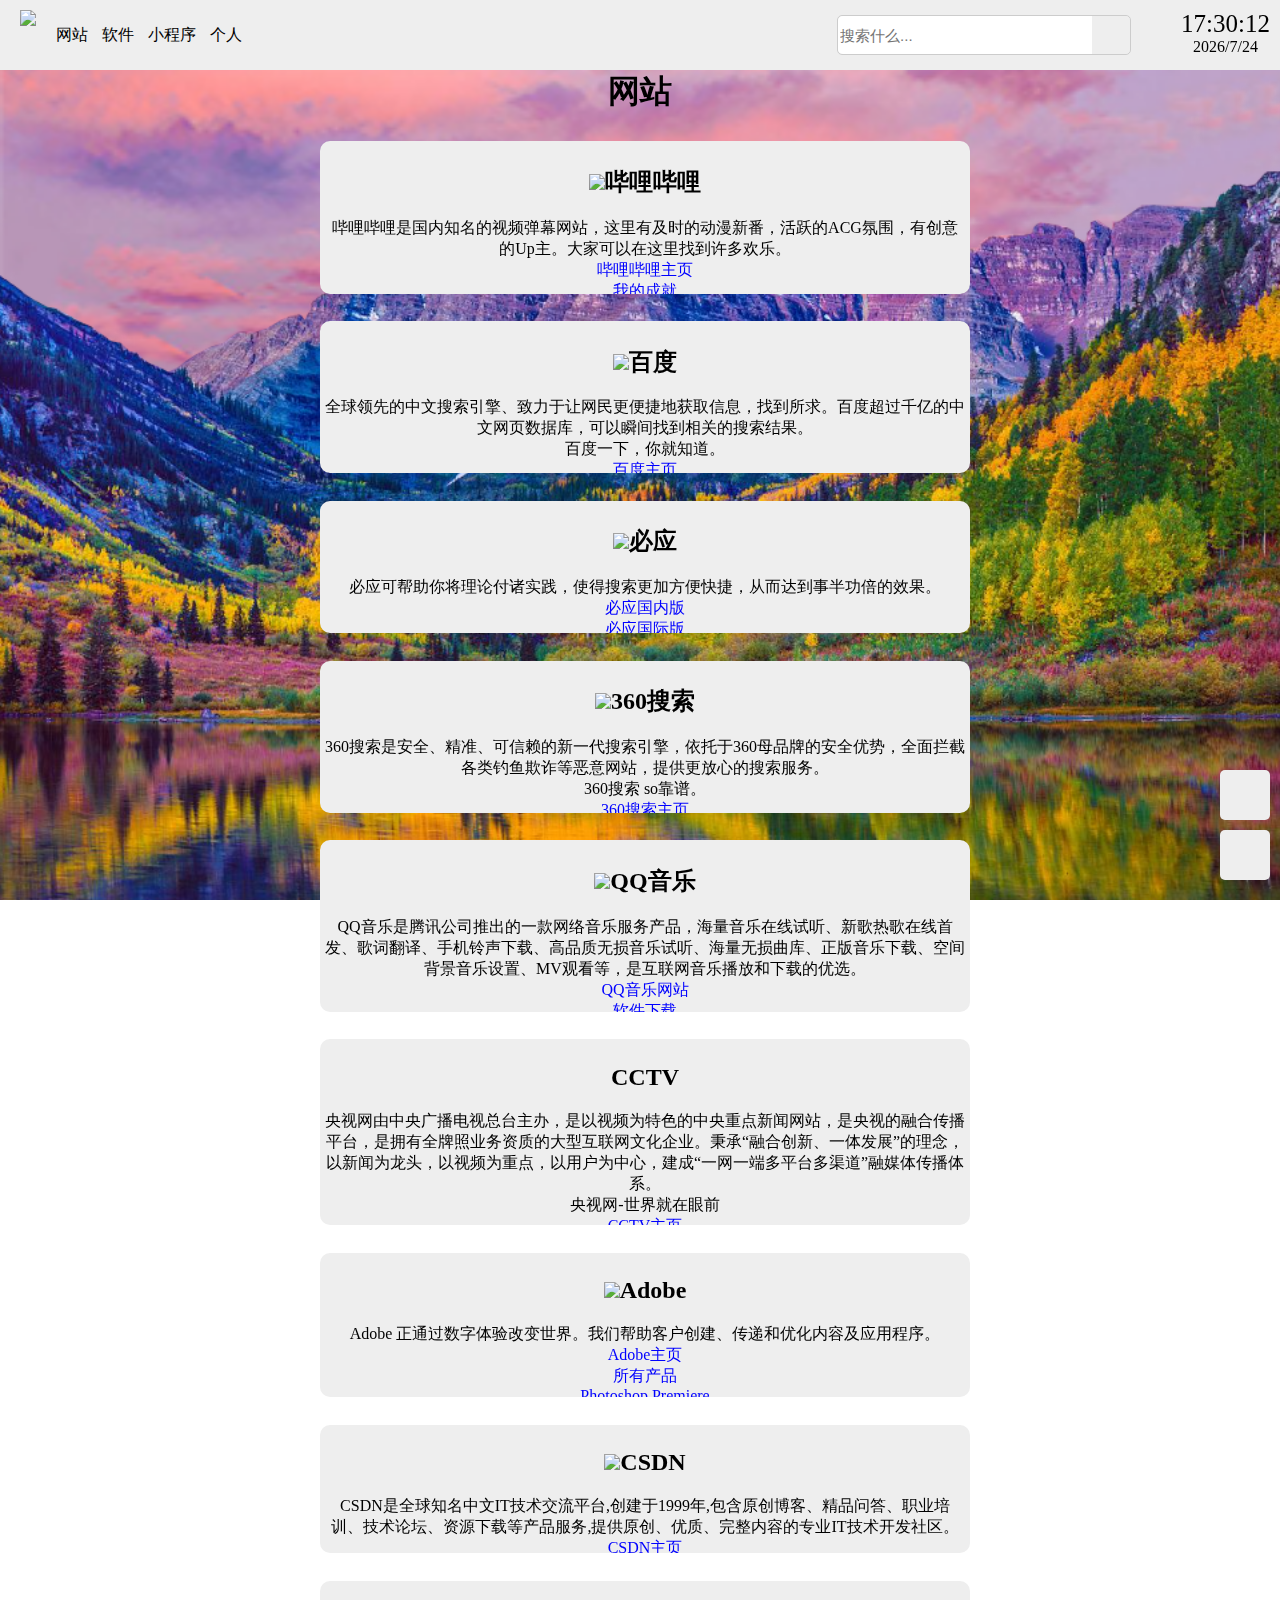
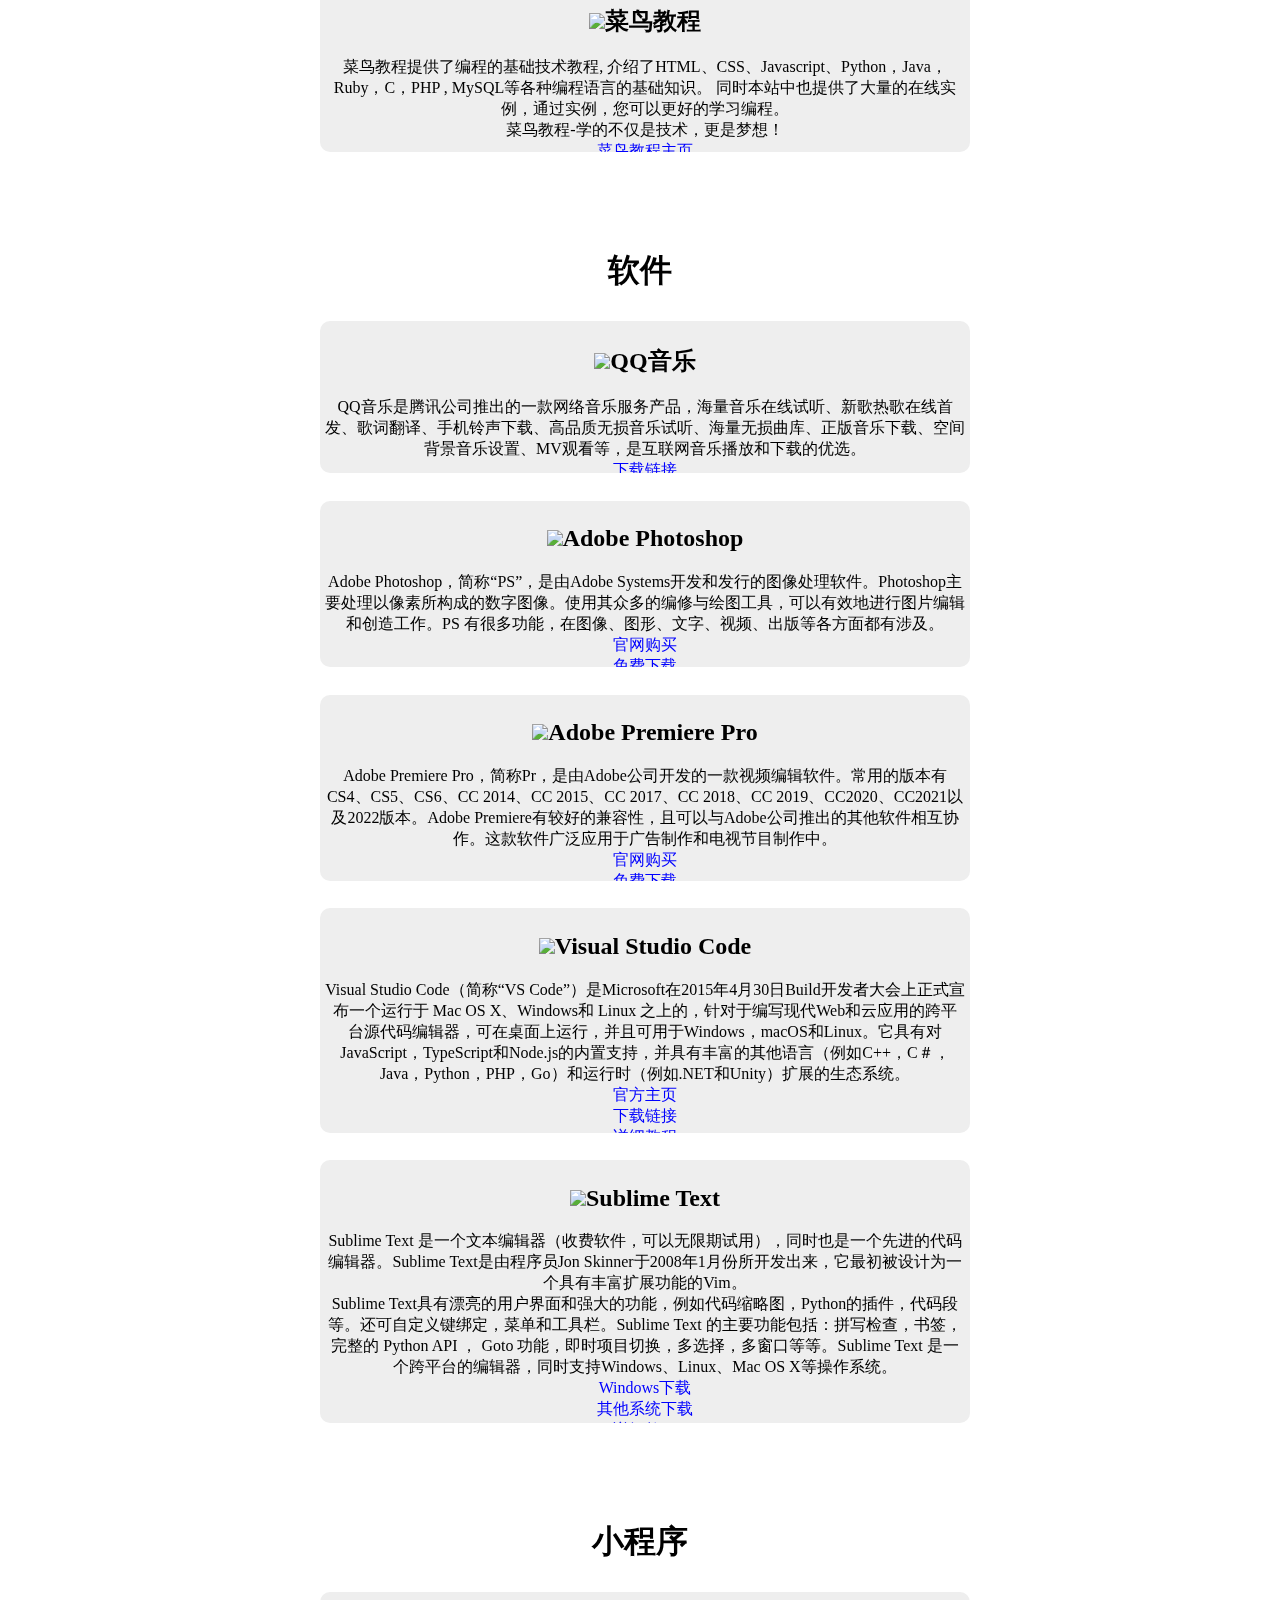
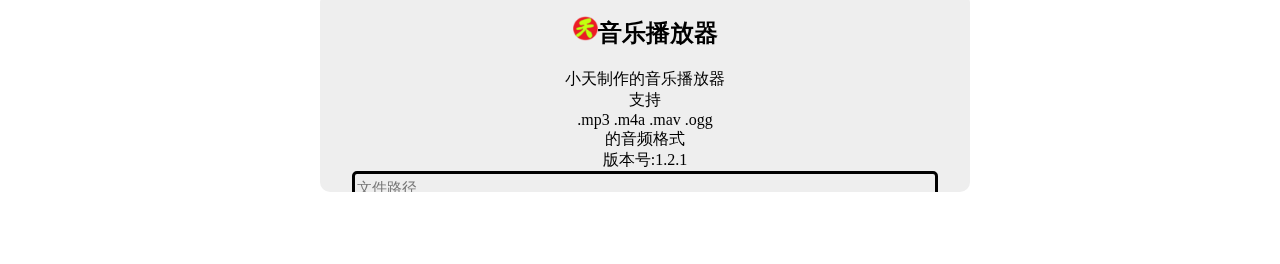
==== home/main.html @ 32d92f64 "Add files via upload" ====
<!DOCTYPE html>
<html>
<head>
	<meta charset="utf-8">
	<title>小天天主页</title>
	<base target="_blank">
	<link rel="icon" href="../TT.ico">
	<link rel="stylesheet" href="../root.css">
	<link rel="stylesheet" href="style.css">
	<link rel="stylesheet" href="../font/main.css">
	<script src="../jquery.js"></script>
</head>
<body>

	<!-- main -->
	<div class="main">
		<h1 id="net">网站</h1>
		<div>
			<h2><img src="https://www.bilibili.com/favicon.ico?v=1">哔哩哔哩</h2>
			<span>bilibili</span>
			<span>哔哩哔哩</span>
			<span>B站</span>
			<span>主页</span>
			<span>网站</span>
			<span>视频</span>
			<span>a1</span>
			哔哩哔哩是国内知名的视频弹幕网站，这里有及时的动漫新番，活跃的ACG氛围，有创意的Up主。大家可以在这里找到许多欢乐。<br>
			<a href="https://bilibili.com">哔哩哔哩主页</a><br>
			<a href="javascript:void(0);" target="_self" id="a2">我的成就</a>
		</div>
		<div>
			<h2><img src="https://www.baidu.com/favicon.ico">百度</h2>
			<span>百度</span>
			<span>主页</span>
			<span>网站</span>
			<span>搜索</span>
			<span>搜索引擎</span>
			全球领先的中文搜索引擎、致力于让网民更便捷地获取信息，找到所求。百度超过千亿的中文网页数据库，可以瞬间找到相关的搜索结果。<br>
			百度一下，你就知道。<br>
			<a href="https://baidu.com">百度主页</a>
		</div>
		<div>
			<h2><img src="https://cn.bing.com/sa/simg/favicon-trans-bg-blue-mg.ico">必应</h2>
			<span>bing</span>
			<span>必应</span>
			<span>网站</span>
			<span>搜索</span>
			<span>搜索引擎</span>
			<span>主页</span>
			必应可帮助你将理论付诸实践，使得搜索更加方便快捷，从而达到事半功倍的效果。<br>
			<a href="https://cn.bing.com/?FORM=BEHPTB">必应国内版</a><br>
			<a href="https://cn.bing.com/?FORM=BEHPTB&ensearch=1">必应国际版</a>
		</div>
		<div>
			<h2><img src="https://s2.ssl.qhimg.com/static/121a1737750aa53d.ico">360搜索</h2>
			<span>360</span>
			<span>搜索</span>
			<span>搜索引擎</span>
			<span>官方</span>
			<span>主页</span>
			<span>网站</span>
			360搜索是安全、精准、可信赖的新一代搜索引擎，依托于360母品牌的安全优势，全面拦截各类钓鱼欺诈等恶意网站，提供更放心的搜索服务。<br>360搜索 so靠谱。<br>
			<a href="https://so.com">360搜索主页</a>
		</div>
		<div>
			<h2><img src="https://y.qq.com/favicon.ico?max_age=2592000">QQ音乐</h2>
			<span>QQ</span>
			<span>网站</span>
			<span>音乐</span>
			<span>播放器</span>
			<span>曲库</span>
			<span>腾讯</span>
			<span>MV</span>
			QQ音乐是腾讯公司推出的一款网络音乐服务产品，海量音乐在线试听、新歌热歌在线首发、歌词翻译、手机铃声下载、高品质无损音乐试听、海量无损曲库、正版音乐下载、空间背景音乐设置、MV观看等，是互联网音乐播放和下载的优选。<br>
			<a href="https://y.qq.com">QQ音乐网站</a><br>
			<a href="https://softcdn12.mydown.com/cs/166def/QQ音乐客户端.exe">软件下载</a>
		</div>
		<div>
			<h2>CCTV</h2>
			<span>cctv</span>
			<span>中央电视台</span>
			<span>网站</span>
			<span>电视</span>
			<span>节目</span>
			<span>直播</span>
			<span>央视网</span>
			<span>新闻</span>
			央视网由中央广播电视总台主办，是以视频为特色的中央重点新闻网站，是央视的融合传播平台，是拥有全牌照业务资质的大型互联网文化企业。秉承“融合创新、一体发展”的理念，以新闻为龙头，以视频为重点，以用户为中心，建成“一网一端多平台多渠道”融媒体传播体系。<br>
			央视网-世界就在眼前<br>
			<a href="https://cctv.com">CCTV主页</a>
		</div>
		<div>
			<h2><img src="https://www.adobe.com/favicon.ico">Adobe</h2>
			<span>Adobe</span>
			<span>公司</span>
			<span>网站</span>
			<span>软件</span>
			Adobe 正通过数字体验改变世界。我们帮助客户创建、传递和优化内容及应用程序。<br>
			<a href="https://adobe.com/cn">Adobe主页</a><br>
			<a href="https://adobe.com/cn/products/catalog.html">所有产品</a><br>
			<a href="javascript:void(0);" target="_self" id="a3">Photoshop</a>
			<a href="javascript:void(0);" target="_self" id="a4">Premiere</a>
		</div>
		<div>
			<h2><img src="https://g.csdnimg.cn/static/logo/favicon32.ico">CSDN</h2>
			<span>CSDN</span>
			<span>it技术</span>
			<span>问答</span>
			<span>博客</span>
			<span>论坛</span>
			<span>编程</span>
			<span>网站</span>
			<span>主页</span>
			CSDN是全球知名中文IT技术交流平台,创建于1999年,包含原创博客、精品问答、职业培训、技术论坛、资源下载等产品服务,提供原创、优质、完整内容的专业IT技术开发社区。<br>
			<a href="https://csdn.net">CSDN主页</a>
		</div>
		<div>
			<h2><img src="https://static.runoob.com/images/favicon.ico">菜鸟教程</h2>
			<span>编程</span>
			<span>菜鸟教程</span>
			<span>教程</span>
			<span>学习</span>
			<span>网站</span>
			<span>主页</span>
			<span>w3cschool</span>
			菜鸟教程提供了编程的基础技术教程, 介绍了HTML、CSS、Javascript、Python，Java，Ruby，C，PHP , MySQL等各种编程语言的基础知识。 同时本站中也提供了大量的在线实例，通过实例，您可以更好的学习编程。<br>
			菜鸟教程-学的不仅是技术，更是梦想！<br>
			<a href="https://www.runoob.com">菜鸟教程主页</a>
		</div>
		<h1 id="app">软件</h1>
		<div>
			<h2><img src="https://y.qq.com/favicon.ico?max_age=2592000">QQ音乐</h2>
			<span>QQ</span>
			<span>软件</span>
			<span>音乐</span>
			<span>播放器</span>
			<span>曲库</span>
			<span>腾讯</span>
			<span>MV</span>
			QQ音乐是腾讯公司推出的一款网络音乐服务产品，海量音乐在线试听、新歌热歌在线首发、歌词翻译、手机铃声下载、高品质无损音乐试听、海量无损曲库、正版音乐下载、空间背景音乐设置、MV观看等，是互联网音乐播放和下载的优选。<br>
			<a href="https://softcdn12.mydown.com/cs/166def/QQ音乐客户端.exe">下载链接</a>
		</div>
		<div>
			<h2><img src="https://www.adobe.com/content/dam/acom/one-console/icons_rebrand/ps_appicon.svg">Adobe Photoshop</h2>
			<span>Adobe</span>
			<span>photoshop</span>
			<span>软件</span>
			<span>编辑器</span>
			<span>图片</span>
			<span>工具</span>
			Adobe Photoshop，简称“PS”，是由Adobe Systems开发和发行的图像处理软件。Photoshop主要处理以像素所构成的数字图像。使用其众多的编修与绘图工具，可以有效地进行图片编辑和创造工作。PS 有很多功能，在图像、图形、文字、视频、出版等各方面都有涉及。<br>
			<a href="https://adobe.com/cn/products/photoshop.html">官网购买</a><br>
			<a href="https://ps20220330.oss-cn-beijing.aliyuncs.com/ceshi/02_PS%E5%AE%89%E8%A3%85.exe">免费下载</a>
		</div>
		<div>
			<h2><img src="https://www.adobe.com/content/dam/cct/creativecloud/business/teams/free-trial-new/desktop_premiere.svg">Adobe Premiere Pro</h2>
			<span>adobe</span>
			<span>premiere</span>
			<span>软件</span>
			<span>编辑器</span>
			<span>视频</span>
			<span>工具</span>
			Adobe Premiere Pro，简称Pr，是由Adobe公司开发的一款视频编辑软件。常用的版本有CS4、CS5、CS6、CC 2014、CC 2015、CC 2017、CC 2018、CC 2019、CC2020、CC2021以及2022版本。Adobe Premiere有较好的兼容性，且可以与Adobe公司推出的其他软件相互协作。这款软件广泛应用于广告制作和电视节目制作中。<br>
			<a href="https://adobe.com/cn/products/premiere.html">官网购买</a><br>
			<a href="https://weilong-1309379187.cos.ap-nanjing.myqcloud.com/pr/pr%E8%A7%86%E9%A2%91%E7%BC%96%E8%BE%91%E8%BD%AF%E4%BB%B6%E6%BF%80%E6%B4%BB%E5%AE%89%E8%A3%85%E5%8C%85.zip">免费下载</a>
		</div>
		<div>
			<h2><img src="https://code.visualstudio.com/favicon.ico">Visual Studio Code</h2>
			<span>vs code</span>
			<span>Visual Studio Code</span>
			<span>软件</span>
			<span>编程</span>
			<span>源代码</span>
			<span>编辑器</span>
			<span>Microsoft</span>
			<span>工具</span>
			Visual Studio Code（简称“VS Code”）是Microsoft在2015年4月30日Build开发者大会上正式宣布一个运行于 Mac OS X、Windows和 Linux 之上的，针对于编写现代Web和云应用的跨平台源代码编辑器，可在桌面上运行，并且可用于Windows，macOS和Linux。它具有对JavaScript，TypeScript和Node.js的内置支持，并具有丰富的其他语言（例如C++，C＃，Java，Python，PHP，Go）和运行时（例如.NET和Unity）扩展的生态系统。<br>
			<a href="https://code.visualstudio.com/">官方主页</a><br>
			<a href="https://vscode.cdn.azure.cn/stable/dfd34e8260c270da74b5c2d86d61aee4b6d56977/VSCodeUserSetup-x64-1.66.2.exe">下载链接</a><br>
			<a href="https://blog.csdn.net/dcczzzm/article/details/124220295">详细教程</a>
		</div>
		<div>
			<h2><img src="https://sublimetext.com/favicon.ico">Sublime Text</h2>
			<span>Sublime</span>
			<span>Sublime Text</span>
			<span>软件</span>
			<span>编程</span>
			<span>源代码</span>
			<span>编辑器</span>
			<span>工具</span>
			Sublime Text 是一个文本编辑器（收费软件，可以无限期试用），同时也是一个先进的代码编辑器。Sublime Text是由程序员Jon Skinner于2008年1月份所开发出来，它最初被设计为一个具有丰富扩展功能的Vim。<br>
			Sublime Text具有漂亮的用户界面和强大的功能，例如代码缩略图，Python的插件，代码段等。还可自定义键绑定，菜单和工具栏。Sublime Text 的主要功能包括：拼写检查，书签，完整的 Python API ， Goto 功能，即时项目切换，多选择，多窗口等等。Sublime Text 是一个跨平台的编辑器，同时支持Windows、Linux、Mac OS X等操作系统。<br>
			<a href="https://sublimetext.com">Windows下载</a><br>
			<a href="https://sublimetext.com/3">其他系统下载</a><br>
			<a href="https://blog.csdn.net/ITTechnologyHome/article/details/80486235">详细教程</a>
		</div>
		<h1 id="program">小程序</h1>
		<div>
			<h2><img src="../TT.ico">音乐播放器</h2>
			<span>小程序</span>
			<span>音频</span>
			<span>小天</span>
			<span>播放器</span>
			<span>音乐</span>
			小天制作的音乐播放器<br>
			支持<p id="musicPlayer_support"></p>的音频格式<br>
			版本号:1.2.1<br>
			<input type="text" id="musicPlayer_filename" placeholder="文件路径"><br>
			<div id="musicPlayer_btn">播放</div>
		</div>
		<h1 id="me">个人</h1>
		<div>
			<h2>自我介绍</h2>
			<span>自我介绍</span>
			<span>个人</span>
			<span>介绍</span>
			<span>作者</span>
			<table>
				<tr>
					<td>姓名：</td>
					<td>雷子龙</td>
				</tr>
				<tr>
					<td>性别：</td>
					<td>男</td>
				</tr>
				<tr>
					<td>年龄：</td>
					<td id="age"></td>
				</tr>
				<tr>
					<td>爱好：</td>
					<td>编程、乐高</td>
				</tr>
			</table>
		</div>
		<div>
			<h2>联系方式</h2>
			<span>联系方式</span>
			<span>联系</span>
			<span>沟通</span>
			<span>交流</span>
			<span>个人</span>
			<span>注册</span>
			<span>作者</span>
			<table>
				<tr>
					<td>微信号：</td>
					<td>:(</td>
				</tr>
				<tr>
					<td>QQ：</td>
					<td>
						1739406735<br>
						小天
					</td>
				</tr>
				<tr>
					<td>邮箱：</td>
					<td>ttowill@163.com</td>
				</tr>
			</table>
		</div>
		<div>
			<h2><img src="https://bilibili.com/favicon.ico?v=1">哔哩哔哩成就</h2>
			<span>哔哩哔哩</span>
			<span>B站</span>
			<span>bilibili</span>
			<span>成就</span>
			<span>个人</span>
			<span>作者</span>
			<span>a2</span>
			从2022年8月16日注册<a href="javascript:void(0);" target="_self" id="a1">哔哩哔哩</a>开始，我就一直做视频，下面是我在B站的成就。
			<table>
				<tr>
					<td>代表作：</td>
					<td>
						<a href="https://www.bilibili.com/video/BV1a14y147ec?spm_id_from=333.999.0.0&vd_source=bbb02fd2993371877340669a303a44f6">lego EV3 45544作品１：巡逻发射枪</a><br>
						<a href="https://www.bilibili.com/video/BV1GV4y1x7ri?spm_id_from=333.999.0.0&vd_source=bbb02fd2993371877340669a303a44f6">lego EV3 45544 机械手（含搭建过程与程序）</a><br>
					</td>
				</tr>
				<tr>
					<td>个人空间：</td>
					<td>
						<a href="https://space.bilibili.com/1707243095?spm_id_from=333.1007.0.0">小天天爱玩</a>
					</td>
				</tr>
				<tr>
					<td>极品飞车14：</td>
					<td>
						<a href="https://space.bilibili.com/1707243095/channel/seriesdetail?sid=2559949">赛车关卡</a><br>
						<a href="https://space.bilibili.com/1707243095/channel/seriesdetail?sid=2559943&ctype=0">警车关卡</a>
					</td>
				</tr>
			</table>
		</div>
	</div>
	<div class="load">
		<div class="fa fa-spinner fa-pulse fa-2x"></div>
	</div>
	<div class="last_text_box">
		<p id="last_text"></p>
	</div>

	<!-- background -->
	<div id="background">
		<div id="background_back">
			<img src="../background_back.png" alt="background_back" id="background_back_front">
			<img src="../background_back.png" alt="background_back" id="background_back_back">
		</div>
		<div id="background_front"><img src="../background.png" alt="background_front"></div>
	</div>

	<!-- top -->
	<div class="top">
		<div class="top_left">
			<a href="main.html">
				<img src="../tt.ico" height="50px">
			</a>
			<div class="top_left_text">
				<a href="#net">网站</a>
				<a href="#app">软件</a>
				<a href="#program">小程序</a>
				<a href="#me">个人</a>
			</div>
		</div>
		<div class="top_right">
			<div class="search">
				<input type="text" id="search_input" placeholder="搜索什么..." title="输入关键词">
				<div id="search_icon">
					<div class="search_icon_item fa fa-search" title="开始搜索"></div>
				</div>
			</div>
			<div class="time">
				<p id="sec" style="font-size: 25px;"></p>
				<p id="date"></p>
			</div>
		</div>
	</div>

	<!-- bottom -->
	<div class="bottom">
		<div id="to_top" class="fa-angle-double-up" title="回到顶部"></div>
		<div id="home" class="fa-home" title="回到主页"></div>
		<div id="music" class="fa-music" title="播放背景音乐"></div>
		<div id="darkMode" class="fa-moon-o" title="进入深夜模式"></div>
	</div>

	<!-- info -->
	<div class="info_box">
		<div class="info">
			<h2>提示</h2><hr>
			<p></p>
			<div id="info_button">确定</div>
		</div>
	</div>

	<!-- player -->
	<div class="musicPlayer_box">
		<div class="musicPlayer">
			<div class="title">
				<h2>音乐播放器</h2>
			</div>
			<div class="fa fa-close" id="close" title="关闭"></div>
			<hr>
			<video loop style="display: none;" id="musicPlayer"></video>
			<p id="musicPlayer_filename_output" style="font-size: 20px;"></p>
			<div id="musicPlayer_duration">
				<div id="musicPlayer_currentTime">
					<p id="musicPlayer_duration_text" style="color: white;"></p>
				</div>
			</div>
			<div class="control">
				<div class="fa fa-play" id="play" title="播放"></div>
				<div class="fa fa-stop" id="stop" title="停止"></div>
			</div>
			<div class="fa fa-volume-up">
				<input type="range" id="musicPlayer_volume" min="0" max="100">
			</div>
		</div>
	</div>

	<video autoplay loop style="display: none;" id="backgroundMusic"></video>


	<script src="../random.js"></script>
	<script src="script.js"></script>
</body>
---- root.css ----
:root{
	--white: #eee;
	--gray: #ccc;
	--black: #222;
	--black_gray: #555;
}
---- home/style.css ----
body{
	/* background: url("../background.png") no-repeat fixed center; */
	background-size: cover;
	margin: 0;
	transition: 1s;
}
.darkMode body{
	/* background-image: url("../darkMode_background.png"); */
	color: white;
}

/* background */
#background{
	position: fixed;
	left: 0;
	top: 0;
	height: 100%;
	width: 100%;
	z-index: -1;
}
#background div{
	height: 100%;
	width: 100%;
	/* display: none; */
}
#background_back{
	width: auto;
	z-index: -2;
}
#background_front{
	position: absolute;
	top: 0;
	left: 0;
}
#background_front img{
	height: 100%;
	width: 100%;
	object-fit: cover;
}
#background_back img{
	height: 900px;
	position: absolute;
}
#background_back_back{
	left: 1624px;
}


/*main*/
.main{
	text-align: center;
	display: none;
}
.main div{
	width: 50%;
	background: var(--white);
	border-radius: 10px;
	margin: 30px 25%;
	padding: 5px;
	display: none;
	transition: background 1s;
}
.darkMode .main div{
	background: var(--black);
}
.main h1{
	padding-top: 70px;
	margin: 0;
}
.main span{
	display: none;
}
.main img{
	height: 25px;
}
.main p{
	margin: 0;
}
table{
	width: 100%;
	margin: 0;
}
td:nth-child(1){
	vertical-align: top;
	text-align: right;
}
td:nth-child(2){
	text-align: left;
}
.main a{
	text-decoration: none;
	color: blue;
	transition: color 0.3s linear;
}
.main a:hover{
	color: orange;
}
.main a:focus{
	color: red;
}
.darkMode .main a{
	color: orange;
}
.darkMode .main a:hover{
	color: red;
}
.darkMode .main a:focus{
	color: red;
}
.load{
	height: 40px;
	width: 10%;
	padding-top: 10px;
	margin: 10px 45%;
	background: var(--white);
	border-radius: 5px;
	text-align: center;
}
.last_text_box{
	color: var(--gray);
	text-align: center;
}
/* musicPlayer in .main */
#musicPlayer_filename{
	height: 25px;
	width: 90%;
	font-size: 15px;
	border: 3px solid black;
	border-radius: 5px;
	background: var(--white);
	transition: 1s;
}
.darkMode #musicPlayer_filename{
	background: var(--black);
	border: white solid 1px;
	color: white;
}
#musicPlayer_btn{
	width: 90%;
	background: blue;
	color: white;
	padding: 5px;
	border-radius: 5px;
	margin: 10px auto;
	cursor: pointer;
	transition: 0.3s;
}
#musicPlayer_btn:hover{
	background: #55f;
}
.darkMode #musicPlayer_btn{
	background: orange;
	color: black;
}
.darkMode #musicPlayer_btn:hover{
	background: #fd5;
}

/*top*/
.top{
	height: 50px;
	width: 100%;
	padding: 10px;
	background: var(--white);
	position: fixed;
	left: 0;
	top: 0;
	display: none;
	transition: 1s;
}
.darkMode .top{
	background-color: var(--black);
}
.top p{
	margin: 0;
}
.top_left{
	padding: 0 10px;
	display: flex;
}
.top_left_text{
	padding: 15px;
}
.top_left_text a{
	text-decoration: none;
	width: 42px;
	color: black;
	margin: 5px;
	transition: color 0.3s linear;
}
.top_left_text a:hover{
	color: blue;
}
.darkMode .top_left_text a{
	color: white;
}
.darkMode .top_left_text a:hover{
	color: orange;
}
.search{
	border: 1px solid var(--gray);
	border-radius: 5px;
	margin: 5px;
	margin-right: 50px;
	display: flex;
}
#search_input{
	height: 36px;
	width: 250px;
	font-size: 15px;
	border: none;
	border-radius: 5px 0 0 5px;
	transition: background 0.3s linear;
	transition: background-color 1s;
}
#search_input:focus{
	background: var(--white);
}
.darkMode #search_input{
	background-color: var(--black);
	color: white;
}
#search_icon{
	width: 38px;
	cursor: pointer;
	border-radius: 0 5px 5px 0;
	background: var(--white);
	transition: background 0.3s linear;
	transition: background-color 1s;
}
#search_icon:hover{
	background: var(--gray);
}
.darkMode #search_icon{
	background-color: var(--black);
}
.darkMode #search_icon:hover{
	background: var(--black_gray);
}
.search_icon_item{
	margin: 10px;
}
.top_right{
	height: 50px;
	position: fixed;
	top: 10px;
	right: 10px;
	display: flex;
}
.time{
	text-align: center;
}

/*bottom*/
.bottom{
	width: 50px;
	position: fixed;
	right: 10px;
	bottom: 10px;
	display: none;
}
.bottom div{
	height: 50px;
	width: 50px;
	background: var(--white);
	text-align: center;
	cursor: pointer;
	border-radius: 5px;
	margin: 10px 0;
	transition: 0.3s linear;
}
.bottom div:hover{
	background: var(--gray);
}
.darkMode .bottom div{
	background: var(--black);
}
.darkMode .bottom div:hover{
	background: var(--black_gray);
}
#to_top,#home{
	display: none;
}

/*info*/
.info{
	width: 300px;
	background: white;
	text-align: center;
	box-shadow: 5px 5px 10px var(--gray);
	padding: 10px;
	border: 3px solid var(--gray);
	border-radius: 10px;
}
.darkMode .info{
	background: black;
}
.info_box{
	position: fixed;
	background-color: rgba(30,30,30,0.5);
	top: 0;
	left: 0;
	height: 100%;
	width: 100%;
	padding-left: calc(50% - 150px);
	padding-top: 200px;
	display: none;
}
.info div{
	width: 100%;
	text-align: center;
	background: blue;
	color: white;
	padding: 5px 0;
	border-radius: 5px;
	cursor: pointer;
	transition: background 0.3s linear;
}
.info div:hover{
	background: #55f;
}
.darkMode .info div{
	background: orange;
	color: black;
}
.darkMode .info div:hover{
	background: #fd5;
}

/*player*/
.musicPlayer_box{
	position: fixed;
	background-color: rgba(30,30,30,0.5);
	top: 0;
	left: 0;
	height: 100%;
	width: 100%;
	padding-left: calc(50% - 200px);
	padding-top: 200px;
	display: none;
}
.musicPlayer{
	width: 380px;
	background: white;
	text-align: center;
	align-items: center;
	box-shadow: 5px 5px 10px var(--gray);
	border: 3px solid var(--gray);
	padding: 10px;
	border-radius: 10px;
}
.darkMode .musicPlayer{
	background: black;
}
.musicPlayer .title{
	text-align: center;
}
.musicPlayer #close{
	height: 35px;
	width: 35px;
	background: red;
	border-radius: 3px;
	cursor: pointer;
	position: fixed;
	top: 210px;
	right: calc(50% - 190px);
	transition: 0.3s linear;
}
.musicPlayer #close:hover{
	background: #f55;
}
.musicPlayer #stop,.musicPlayer #play{
	background: white;
	padding: 10px;
	border-radius: 3px;
	cursor: pointer;
	transition: 0.3s linear;
}
.musicPlayer #play:hover,.musicPlayer #stop:hover{
	background: var(--white);
}
.darkMode .musicPlayer #stop,.darkMode .musicPlayer #play{
	background: black;
}
.darkMode .musicPlayer #stop:hover,.darkMode .musicPlayer #play:hover{
	background: var(--black);
}
#musicPlayer_volume{
	cursor: pointer;
}
#musicPlayer_duration{
	width: 100%;
	height: 20px;
	background: var(--gray);
	margin-bottom: 5px;
}
#musicPlayer_currentTime{
	background: blue;
	height: 20px;
	width: 0;
	text-align: right;
	transition: 0.5s;
}
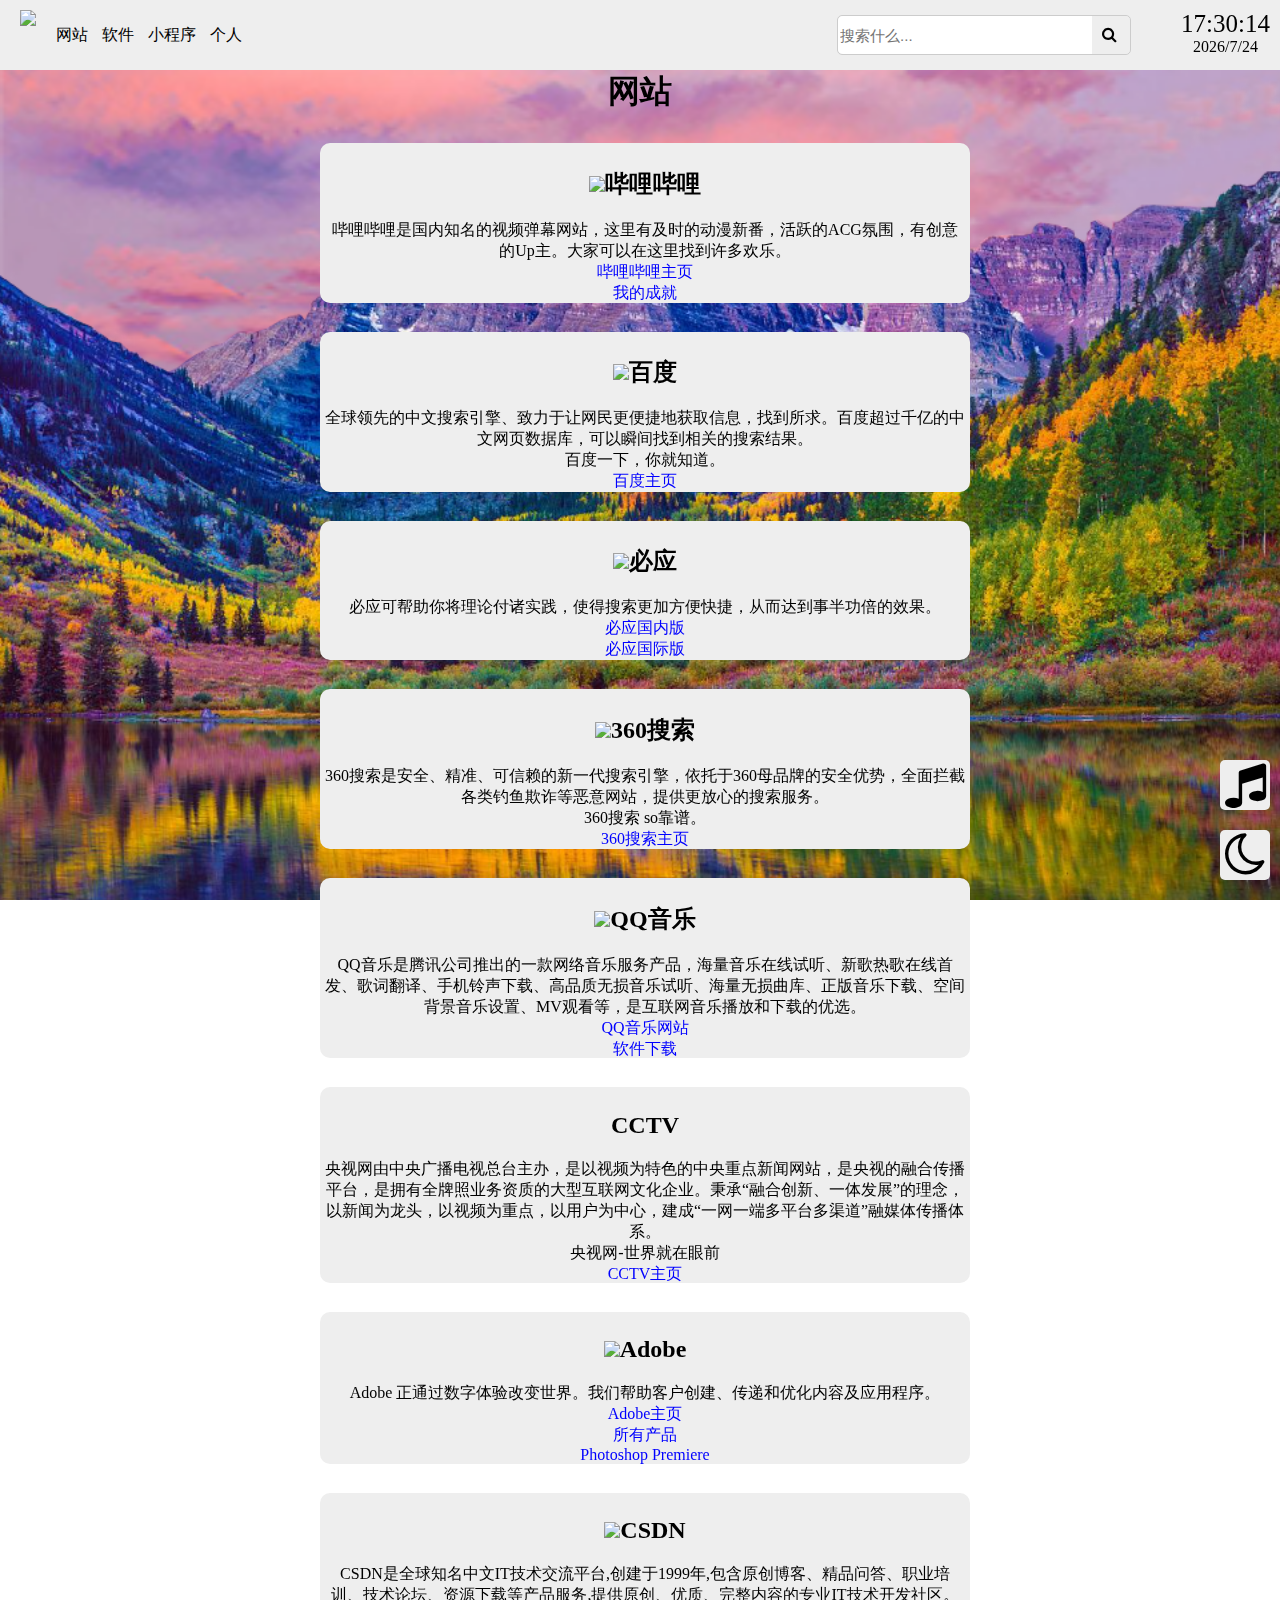
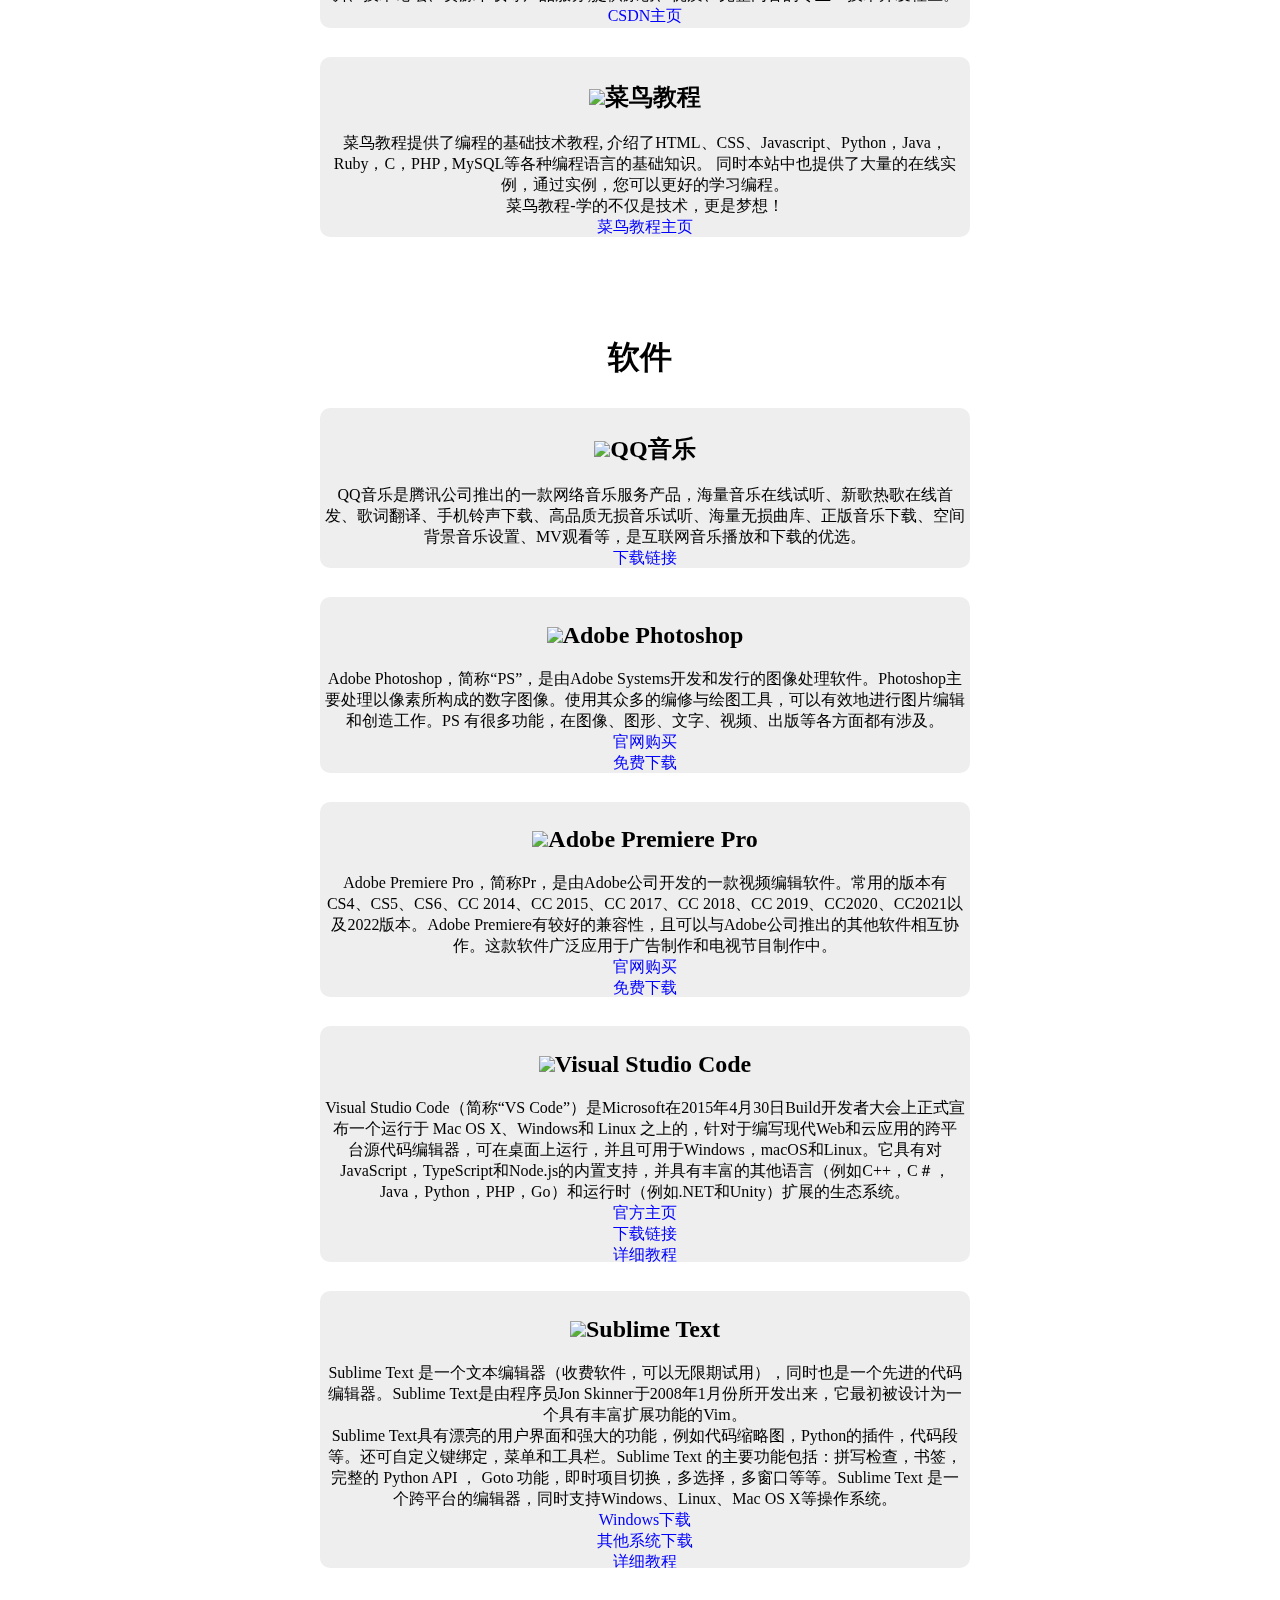
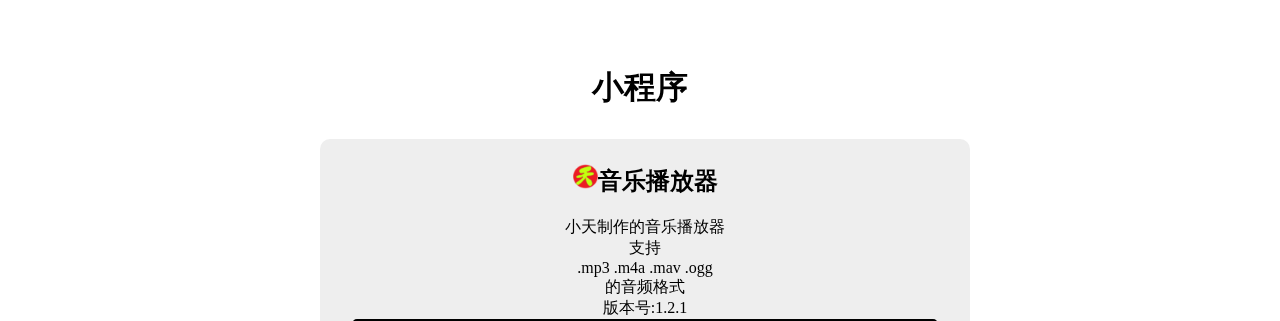
==== commit 70119b69: "Update main.html" ====
--- a/home/main.html
+++ b/home/main.html
@@ -1,388 +1 @@
-<!DOCTYPE html>
-<html>
-<head>
-	<meta charset="utf-8">
-	<title>小天天主页</title>
-	<base target="_blank">
-	<link rel="icon" href="../TT.ico">
-	<link rel="stylesheet" href="../root.css">
-	<link rel="stylesheet" href="style.css">
-	<link rel="stylesheet" href="../font/main.css">
-	<script src="../jquery.js"></script>
-</head>
-<body>
-
-	<!-- main -->
-	<div class="main">
-		<h1 id="net">网站</h1>
-		<div>
-			<h2><img src="https://www.bilibili.com/favicon.ico?v=1">哔哩哔哩</h2>
-			<span>bilibili</span>
-			<span>哔哩哔哩</span>
-			<span>B站</span>
-			<span>主页</span>
-			<span>网站</span>
-			<span>视频</span>
-			<span>a1</span>
-			哔哩哔哩是国内知名的视频弹幕网站，这里有及时的动漫新番，活跃的ACG氛围，有创意的Up主。大家可以在这里找到许多欢乐。<br>
-			<a href="https://bilibili.com">哔哩哔哩主页</a><br>
-			<a href="javascript:void(0);" target="_self" id="a2">我的成就</a>
-		</div>
-		<div>
-			<h2><img src="https://www.baidu.com/favicon.ico">百度</h2>
-			<span>百度</span>
-			<span>主页</span>
-			<span>网站</span>
-			<span>搜索</span>
-			<span>搜索引擎</span>
-			全球领先的中文搜索引擎、致力于让网民更便捷地获取信息，找到所求。百度超过千亿的中文网页数据库，可以瞬间找到相关的搜索结果。<br>
-			百度一下，你就知道。<br>
-			<a href="https://baidu.com">百度主页</a>
-		</div>
-		<div>
-			<h2><img src="https://cn.bing.com/sa/simg/favicon-trans-bg-blue-mg.ico">必应</h2>
-			<span>bing</span>
-			<span>必应</span>
-			<span>网站</span>
-			<span>搜索</span>
-			<span>搜索引擎</span>
-			<span>主页</span>
-			必应可帮助你将理论付诸实践，使得搜索更加方便快捷，从而达到事半功倍的效果。<br>
-			<a href="https://cn.bing.com/?FORM=BEHPTB">必应国内版</a><br>
-			<a href="https://cn.bing.com/?FORM=BEHPTB&ensearch=1">必应国际版</a>
-		</div>
-		<div>
-			<h2><img src="https://s2.ssl.qhimg.com/static/121a1737750aa53d.ico">360搜索</h2>
-			<span>360</span>
-			<span>搜索</span>
-			<span>搜索引擎</span>
-			<span>官方</span>
-			<span>主页</span>
-			<span>网站</span>
-			360搜索是安全、精准、可信赖的新一代搜索引擎，依托于360母品牌的安全优势，全面拦截各类钓鱼欺诈等恶意网站，提供更放心的搜索服务。<br>360搜索 so靠谱。<br>
-			<a href="https://so.com">360搜索主页</a>
-		</div>
-		<div>
-			<h2><img src="https://y.qq.com/favicon.ico?max_age=2592000">QQ音乐</h2>
-			<span>QQ</span>
-			<span>网站</span>
-			<span>音乐</span>
-			<span>播放器</span>
-			<span>曲库</span>
-			<span>腾讯</span>
-			<span>MV</span>
-			QQ音乐是腾讯公司推出的一款网络音乐服务产品，海量音乐在线试听、新歌热歌在线首发、歌词翻译、手机铃声下载、高品质无损音乐试听、海量无损曲库、正版音乐下载、空间背景音乐设置、MV观看等，是互联网音乐播放和下载的优选。<br>
-			<a href="https://y.qq.com">QQ音乐网站</a><br>
-			<a href="https://softcdn12.mydown.com/cs/166def/QQ音乐客户端.exe">软件下载</a>
-		</div>
-		<div>
-			<h2>CCTV</h2>
-			<span>cctv</span>
-			<span>中央电视台</span>
-			<span>网站</span>
-			<span>电视</span>
-			<span>节目</span>
-			<span>直播</span>
-			<span>央视网</span>
-			<span>新闻</span>
-			央视网由中央广播电视总台主办，是以视频为特色的中央重点新闻网站，是央视的融合传播平台，是拥有全牌照业务资质的大型互联网文化企业。秉承“融合创新、一体发展”的理念，以新闻为龙头，以视频为重点，以用户为中心，建成“一网一端多平台多渠道”融媒体传播体系。<br>
-			央视网-世界就在眼前<br>
-			<a href="https://cctv.com">CCTV主页</a>
-		</div>
-		<div>
-			<h2><img src="https://www.adobe.com/favicon.ico">Adobe</h2>
-			<span>Adobe</span>
-			<span>公司</span>
-			<span>网站</span>
-			<span>软件</span>
-			Adobe 正通过数字体验改变世界。我们帮助客户创建、传递和优化内容及应用程序。<br>
-			<a href="https://adobe.com/cn">Adobe主页</a><br>
-			<a href="https://adobe.com/cn/products/catalog.html">所有产品</a><br>
-			<a href="javascript:void(0);" target="_self" id="a3">Photoshop</a>
-			<a href="javascript:void(0);" target="_self" id="a4">Premiere</a>
-		</div>
-		<div>
-			<h2><img src="https://g.csdnimg.cn/static/logo/favicon32.ico">CSDN</h2>
-			<span>CSDN</span>
-			<span>it技术</span>
-			<span>问答</span>
-			<span>博客</span>
-			<span>论坛</span>
-			<span>编程</span>
-			<span>网站</span>
-			<span>主页</span>
-			CSDN是全球知名中文IT技术交流平台,创建于1999年,包含原创博客、精品问答、职业培训、技术论坛、资源下载等产品服务,提供原创、优质、完整内容的专业IT技术开发社区。<br>
-			<a href="https://csdn.net">CSDN主页</a>
-		</div>
-		<div>
-			<h2><img src="https://static.runoob.com/images/favicon.ico">菜鸟教程</h2>
-			<span>编程</span>
-			<span>菜鸟教程</span>
-			<span>教程</span>
-			<span>学习</span>
-			<span>网站</span>
-			<span>主页</span>
-			<span>w3cschool</span>
-			菜鸟教程提供了编程的基础技术教程, 介绍了HTML、CSS、Javascript、Python，Java，Ruby，C，PHP , MySQL等各种编程语言的基础知识。 同时本站中也提供了大量的在线实例，通过实例，您可以更好的学习编程。<br>
-			菜鸟教程-学的不仅是技术，更是梦想！<br>
-			<a href="https://www.runoob.com">菜鸟教程主页</a>
-		</div>
-		<h1 id="app">软件</h1>
-		<div>
-			<h2><img src="https://y.qq.com/favicon.ico?max_age=2592000">QQ音乐</h2>
-			<span>QQ</span>
-			<span>软件</span>
-			<span>音乐</span>
-			<span>播放器</span>
-			<span>曲库</span>
-			<span>腾讯</span>
-			<span>MV</span>
-			QQ音乐是腾讯公司推出的一款网络音乐服务产品，海量音乐在线试听、新歌热歌在线首发、歌词翻译、手机铃声下载、高品质无损音乐试听、海量无损曲库、正版音乐下载、空间背景音乐设置、MV观看等，是互联网音乐播放和下载的优选。<br>
-			<a href="https://softcdn12.mydown.com/cs/166def/QQ音乐客户端.exe">下载链接</a>
-		</div>
-		<div>
-			<h2><img src="https://www.adobe.com/content/dam/acom/one-console/icons_rebrand/ps_appicon.svg">Adobe Photoshop</h2>
-			<span>Adobe</span>
-			<span>photoshop</span>
-			<span>软件</span>
-			<span>编辑器</span>
-			<span>图片</span>
-			<span>工具</span>
-			Adobe Photoshop，简称“PS”，是由Adobe Systems开发和发行的图像处理软件。Photoshop主要处理以像素所构成的数字图像。使用其众多的编修与绘图工具，可以有效地进行图片编辑和创造工作。PS 有很多功能，在图像、图形、文字、视频、出版等各方面都有涉及。<br>
-			<a href="https://adobe.com/cn/products/photoshop.html">官网购买</a><br>
-			<a href="https://ps20220330.oss-cn-beijing.aliyuncs.com/ceshi/02_PS%E5%AE%89%E8%A3%85.exe">免费下载</a>
-		</div>
-		<div>
-			<h2><img src="https://www.adobe.com/content/dam/cct/creativecloud/business/teams/free-trial-new/desktop_premiere.svg">Adobe Premiere Pro</h2>
-			<span>adobe</span>
-			<span>premiere</span>
-			<span>软件</span>
-			<span>编辑器</span>
-			<span>视频</span>
-			<span>工具</span>
-			Adobe Premiere Pro，简称Pr，是由Adobe公司开发的一款视频编辑软件。常用的版本有CS4、CS5、CS6、CC 2014、CC 2015、CC 2017、CC 2018、CC 2019、CC2020、CC2021以及2022版本。Adobe Premiere有较好的兼容性，且可以与Adobe公司推出的其他软件相互协作。这款软件广泛应用于广告制作和电视节目制作中。<br>
-			<a href="https://adobe.com/cn/products/premiere.html">官网购买</a><br>
-			<a href="https://weilong-1309379187.cos.ap-nanjing.myqcloud.com/pr/pr%E8%A7%86%E9%A2%91%E7%BC%96%E8%BE%91%E8%BD%AF%E4%BB%B6%E6%BF%80%E6%B4%BB%E5%AE%89%E8%A3%85%E5%8C%85.zip">免费下载</a>
-		</div>
-		<div>
-			<h2><img src="https://code.visualstudio.com/favicon.ico">Visual Studio Code</h2>
-			<span>vs code</span>
-			<span>Visual Studio Code</span>
-			<span>软件</span>
-			<span>编程</span>
-			<span>源代码</span>
-			<span>编辑器</span>
-			<span>Microsoft</span>
-			<span>工具</span>
-			Visual Studio Code（简称“VS Code”）是Microsoft在2015年4月30日Build开发者大会上正式宣布一个运行于 Mac OS X、Windows和 Linux 之上的，针对于编写现代Web和云应用的跨平台源代码编辑器，可在桌面上运行，并且可用于Windows，macOS和Linux。它具有对JavaScript，TypeScript和Node.js的内置支持，并具有丰富的其他语言（例如C++，C＃，Java，Python，PHP，Go）和运行时（例如.NET和Unity）扩展的生态系统。<br>
-			<a href="https://code.visualstudio.com/">官方主页</a><br>
-			<a href="https://vscode.cdn.azure.cn/stable/dfd34e8260c270da74b5c2d86d61aee4b6d56977/VSCodeUserSetup-x64-1.66.2.exe">下载链接</a><br>
-			<a href="https://blog.csdn.net/dcczzzm/article/details/124220295">详细教程</a>
-		</div>
-		<div>
-			<h2><img src="https://sublimetext.com/favicon.ico">Sublime Text</h2>
-			<span>Sublime</span>
-			<span>Sublime Text</span>
-			<span>软件</span>
-			<span>编程</span>
-			<span>源代码</span>
-			<span>编辑器</span>
-			<span>工具</span>
-			Sublime Text 是一个文本编辑器（收费软件，可以无限期试用），同时也是一个先进的代码编辑器。Sublime Text是由程序员Jon Skinner于2008年1月份所开发出来，它最初被设计为一个具有丰富扩展功能的Vim。<br>
-			Sublime Text具有漂亮的用户界面和强大的功能，例如代码缩略图，Python的插件，代码段等。还可自定义键绑定，菜单和工具栏。Sublime Text 的主要功能包括：拼写检查，书签，完整的 Python API ， Goto 功能，即时项目切换，多选择，多窗口等等。Sublime Text 是一个跨平台的编辑器，同时支持Windows、Linux、Mac OS X等操作系统。<br>
-			<a href="https://sublimetext.com">Windows下载</a><br>
-			<a href="https://sublimetext.com/3">其他系统下载</a><br>
-			<a href="https://blog.csdn.net/ITTechnologyHome/article/details/80486235">详细教程</a>
-		</div>
-		<h1 id="program">小程序</h1>
-		<div>
-			<h2><img src="../TT.ico">音乐播放器</h2>
-			<span>小程序</span>
-			<span>音频</span>
-			<span>小天</span>
-			<span>播放器</span>
-			<span>音乐</span>
-			小天制作的音乐播放器<br>
-			支持<p id="musicPlayer_support"></p>的音频格式<br>
-			版本号:1.2.1<br>
-			<input type="text" id="musicPlayer_filename" placeholder="文件路径"><br>
-			<div id="musicPlayer_btn">播放</div>
-		</div>
-		<h1 id="me">个人</h1>
-		<div>
-			<h2>自我介绍</h2>
-			<span>自我介绍</span>
-			<span>个人</span>
-			<span>介绍</span>
-			<span>作者</span>
-			<table>
-				<tr>
-					<td>姓名：</td>
-					<td>雷子龙</td>
-				</tr>
-				<tr>
-					<td>性别：</td>
-					<td>男</td>
-				</tr>
-				<tr>
-					<td>年龄：</td>
-					<td id="age"></td>
-				</tr>
-				<tr>
-					<td>爱好：</td>
-					<td>编程、乐高</td>
-				</tr>
-			</table>
-		</div>
-		<div>
-			<h2>联系方式</h2>
-			<span>联系方式</span>
-			<span>联系</span>
-			<span>沟通</span>
-			<span>交流</span>
-			<span>个人</span>
-			<span>注册</span>
-			<span>作者</span>
-			<table>
-				<tr>
-					<td>微信号：</td>
-					<td>:(</td>
-				</tr>
-				<tr>
-					<td>QQ：</td>
-					<td>
-						1739406735<br>
-						小天
-					</td>
-				</tr>
-				<tr>
-					<td>邮箱：</td>
-					<td>ttowill@163.com</td>
-				</tr>
-			</table>
-		</div>
-		<div>
-			<h2><img src="https://bilibili.com/favicon.ico?v=1">哔哩哔哩成就</h2>
-			<span>哔哩哔哩</span>
-			<span>B站</span>
-			<span>bilibili</span>
-			<span>成就</span>
-			<span>个人</span>
-			<span>作者</span>
-			<span>a2</span>
-			从2022年8月16日注册<a href="javascript:void(0);" target="_self" id="a1">哔哩哔哩</a>开始，我就一直做视频，下面是我在B站的成就。
-			<table>
-				<tr>
-					<td>代表作：</td>
-					<td>
-						<a href="https://www.bilibili.com/video/BV1a14y147ec?spm_id_from=333.999.0.0&vd_source=bbb02fd2993371877340669a303a44f6">lego EV3 45544作品１：巡逻发射枪</a><br>
-						<a href="https://www.bilibili.com/video/BV1GV4y1x7ri?spm_id_from=333.999.0.0&vd_source=bbb02fd2993371877340669a303a44f6">lego EV3 45544 机械手（含搭建过程与程序）</a><br>
-					</td>
-				</tr>
-				<tr>
-					<td>个人空间：</td>
-					<td>
-						<a href="https://space.bilibili.com/1707243095?spm_id_from=333.1007.0.0">小天天爱玩</a>
-					</td>
-				</tr>
-				<tr>
-					<td>极品飞车14：</td>
-					<td>
-						<a href="https://space.bilibili.com/1707243095/channel/seriesdetail?sid=2559949">赛车关卡</a><br>
-						<a href="https://space.bilibili.com/1707243095/channel/seriesdetail?sid=2559943&ctype=0">警车关卡</a>
-					</td>
-				</tr>
-			</table>
-		</div>
-	</div>
-	<div class="load">
-		<div class="fa fa-spinner fa-pulse fa-2x"></div>
-	</div>
-	<div class="last_text_box">
-		<p id="last_text"></p>
-	</div>
-
-	<!-- background -->
-	<div id="background">
-		<div id="background_back">
-			<img src="../background_back.png" alt="background_back" id="background_back_front">
-			<img src="../background_back.png" alt="background_back" id="background_back_back">
-		</div>
-		<div id="background_front"><img src="../background.png" alt="background_front"></div>
-	</div>
-
-	<!-- top -->
-	<div class="top">
-		<div class="top_left">
-			<a href="main.html">
-				<img src="../tt.ico" height="50px">
-			</a>
-			<div class="top_left_text">
-				<a href="#net">网站</a>
-				<a href="#app">软件</a>
-				<a href="#program">小程序</a>
-				<a href="#me">个人</a>
-			</div>
-		</div>
-		<div class="top_right">
-			<div class="search">
-				<input type="text" id="search_input" placeholder="搜索什么..." title="输入关键词">
-				<div id="search_icon">
-					<div class="search_icon_item fa fa-search" title="开始搜索"></div>
-				</div>
-			</div>
-			<div class="time">
-				<p id="sec" style="font-size: 25px;"></p>
-				<p id="date"></p>
-			</div>
-		</div>
-	</div>
-
-	<!-- bottom -->
-	<div class="bottom">
-		<div id="to_top" class="fa-angle-double-up" title="回到顶部"></div>
-		<div id="home" class="fa-home" title="回到主页"></div>
-		<div id="music" class="fa-music" title="播放背景音乐"></div>
-		<div id="darkMode" class="fa-moon-o" title="进入深夜模式"></div>
-	</div>
-
-	<!-- info -->
-	<div class="info_box">
-		<div class="info">
-			<h2>提示</h2><hr>
-			<p></p>
-			<div id="info_button">确定</div>
-		</div>
-	</div>
-
-	<!-- player -->
-	<div class="musicPlayer_box">
-		<div class="musicPlayer">
-			<div class="title">
-				<h2>音乐播放器</h2>
-			</div>
-			<div class="fa fa-close" id="close" title="关闭"></div>
-			<hr>
-			<video loop style="display: none;" id="musicPlayer"></video>
-			<p id="musicPlayer_filename_output" style="font-size: 20px;"></p>
-			<div id="musicPlayer_duration">
-				<div id="musicPlayer_currentTime">
-					<p id="musicPlayer_duration_text" style="color: white;"></p>
-				</div>
-			</div>
-			<div class="control">
-				<div class="fa fa-play" id="play" title="播放"></div>
-				<div class="fa fa-stop" id="stop" title="停止"></div>
-			</div>
-			<div class="fa fa-volume-up">
-				<input type="range" id="musicPlayer_volume" min="0" max="100">
-			</div>
-		</div>
-	</div>
-
-	<video autoplay loop style="display: none;" id="backgroundMusic"></video>
-
-
-	<script src="../random.js"></script>
-	<script src="script.js"></script>
-</body>+<!DOCTYPE html><html><head>	<meta charset="utf-8">	<title>小天天主页</title>	<base target="_blank">	<link rel="icon" href="../TT.ico">	<link rel="stylesheet" href="../root.css">	<link rel="stylesheet" href="style.css">	<link rel="stylesheet" href="../font/main.css">	<script src="../jquery.js"></script></head><body>		<div class="main">		<h1 id="net">网站</h1>		<div>			<h2><img src="https://www.bilibili.com/favicon.ico?v=1">哔哩哔哩</h2>			<span>bilibili</span>			<span>哔哩哔哩</span>			<span>B站</span>			<span>主页</span>			<span>网站</span>			<span>视频</span>			<span>a1</span>			哔哩哔哩是国内知名的视频弹幕网站，这里有及时的动漫新番，活跃的ACG氛围，有创意的Up主。大家可以在这里找到许多欢乐。<br>			<a href="https://bilibili.com">哔哩哔哩主页</a><br>			<a href="javascript:void(0);" target="_self" id="a2">我的成就</a>		</div>		<div>			<h2><img src="https://www.baidu.com/favicon.ico">百度</h2>			<span>百度</span>			<span>主页</span>			<span>网站</span>			<span>搜索</span>			<span>搜索引擎</span>			全球领先的中文搜索引擎、致力于让网民更便捷地获取信息，找到所求。百度超过千亿的中文网页数据库，可以瞬间找到相关的搜索结果。<br>			百度一下，你就知道。<br>			<a href="https://baidu.com">百度主页</a>		</div>		<div>			<h2><img src="https://cn.bing.com/sa/simg/favicon-trans-bg-blue-mg.ico">必应</h2>			<span>bing</span>			<span>必应</span>			<span>网站</span>			<span>搜索</span>			<span>搜索引擎</span>			<span>主页</span>			必应可帮助你将理论付诸实践，使得搜索更加方便快捷，从而达到事半功倍的效果。<br>			<a href="https://cn.bing.com/?FORM=BEHPTB">必应国内版</a><br>			<a href="https://cn.bing.com/?FORM=BEHPTB&ensearch=1">必应国际版</a>		</div>		<div>			<h2><img src="https://s2.ssl.qhimg.com/static/121a1737750aa53d.ico">360搜索</h2>			<span>360</span>			<span>搜索</span>			<span>搜索引擎</span>			<span>官方</span>			<span>主页</span>			<span>网站</span>			360搜索是安全、精准、可信赖的新一代搜索引擎，依托于360母品牌的安全优势，全面拦截各类钓鱼欺诈等恶意网站，提供更放心的搜索服务。<br>360搜索 so靠谱。<br>			<a href="https://so.com">360搜索主页</a>		</div>		<div>			<h2><img src="https://y.qq.com/favicon.ico?max_age=2592000">QQ音乐</h2>			<span>QQ</span>			<span>网站</span>			<span>音乐</span>			<span>播放器</span>			<span>曲库</span>			<span>腾讯</span>			<span>MV</span>			QQ音乐是腾讯公司推出的一款网络音乐服务产品，海量音乐在线试听、新歌热歌在线首发、歌词翻译、手机铃声下载、高品质无损音乐试听、海量无损曲库、正版音乐下载、空间背景音乐设置、MV观看等，是互联网音乐播放和下载的优选。<br>			<a href="https://y.qq.com">QQ音乐网站</a><br>			<a href="https://softcdn12.mydown.com/cs/166def/QQ音乐客户端.exe">软件下载</a>		</div>		<div>			<h2>CCTV</h2>			<span>cctv</span>			<span>中央电视台</span>			<span>网站</span>			<span>电视</span>			<span>节目</span>			<span>直播</span>			<span>央视网</span>			<span>新闻</span>			央视网由中央广播电视总台主办，是以视频为特色的中央重点新闻网站，是央视的融合传播平台，是拥有全牌照业务资质的大型互联网文化企业。秉承“融合创新、一体发展”的理念，以新闻为龙头，以视频为重点，以用户为中心，建成“一网一端多平台多渠道”融媒体传播体系。<br>			央视网-世界就在眼前<br>			<a href="https://cctv.com">CCTV主页</a>		</div>		<div>			<h2><img src="https://www.adobe.com/favicon.ico">Adobe</h2>			<span>Adobe</span>			<span>公司</span>			<span>网站</span>			<span>软件</span>			Adobe 正通过数字体验改变世界。我们帮助客户创建、传递和优化内容及应用程序。<br>			<a href="https://adobe.com/cn">Adobe主页</a><br>			<a href="https://adobe.com/cn/products/catalog.html">所有产品</a><br>			<a href="javascript:void(0);" target="_self" id="a3">Photoshop</a>			<a href="javascript:void(0);" target="_self" id="a4">Premiere</a>		</div>		<div>			<h2><img src="https://g.csdnimg.cn/static/logo/favicon32.ico">CSDN</h2>			<span>CSDN</span>			<span>it技术</span>			<span>问答</span>			<span>博客</span>			<span>论坛</span>			<span>编程</span>			<span>网站</span>			<span>主页</span>			CSDN是全球知名中文IT技术交流平台,创建于1999年,包含原创博客、精品问答、职业培训、技术论坛、资源下载等产品服务,提供原创、优质、完整内容的专业IT技术开发社区。<br>			<a href="https://csdn.net">CSDN主页</a>		</div>		<div>			<h2><img src="https://static.runoob.com/images/favicon.ico">菜鸟教程</h2>			<span>编程</span>			<span>菜鸟教程</span>			<span>教程</span>			<span>学习</span>			<span>网站</span>			<span>主页</span>			<span>w3cschool</span>			菜鸟教程提供了编程的基础技术教程, 介绍了HTML、CSS、Javascript、Python，Java，Ruby，C，PHP , MySQL等各种编程语言的基础知识。 同时本站中也提供了大量的在线实例，通过实例，您可以更好的学习编程。<br>			菜鸟教程-学的不仅是技术，更是梦想！<br>			<a href="https://www.runoob.com">菜鸟教程主页</a>		</div>		<h1 id="app">软件</h1>		<div>			<h2><img src="https://y.qq.com/favicon.ico?max_age=2592000">QQ音乐</h2>			<span>QQ</span>			<span>软件</span>			<span>音乐</span>			<span>播放器</span>			<span>曲库</span>			<span>腾讯</span>			<span>MV</span>			QQ音乐是腾讯公司推出的一款网络音乐服务产品，海量音乐在线试听、新歌热歌在线首发、歌词翻译、手机铃声下载、高品质无损音乐试听、海量无损曲库、正版音乐下载、空间背景音乐设置、MV观看等，是互联网音乐播放和下载的优选。<br>			<a href="https://softcdn12.mydown.com/cs/166def/QQ音乐客户端.exe">下载链接</a>		</div>		<div>			<h2><img src="https://www.adobe.com/content/dam/acom/one-console/icons_rebrand/ps_appicon.svg">Adobe Photoshop</h2>			<span>Adobe</span>			<span>photoshop</span>			<span>软件</span>			<span>编辑器</span>			<span>图片</span>			<span>工具</span>			Adobe Photoshop，简称“PS”，是由Adobe Systems开发和发行的图像处理软件。Photoshop主要处理以像素所构成的数字图像。使用其众多的编修与绘图工具，可以有效地进行图片编辑和创造工作。PS 有很多功能，在图像、图形、文字、视频、出版等各方面都有涉及。<br>			<a href="https://adobe.com/cn/products/photoshop.html">官网购买</a><br>			<a href="https://ps20220330.oss-cn-beijing.aliyuncs.com/ceshi/02_PS%E5%AE%89%E8%A3%85.exe">免费下载</a>		</div>		<div>			<h2><img src="https://www.adobe.com/content/dam/cct/creativecloud/business/teams/free-trial-new/desktop_premiere.svg">Adobe Premiere Pro</h2>			<span>adobe</span>			<span>premiere</span>			<span>软件</span>			<span>编辑器</span>			<span>视频</span>			<span>工具</span>			Adobe Premiere Pro，简称Pr，是由Adobe公司开发的一款视频编辑软件。常用的版本有CS4、CS5、CS6、CC 2014、CC 2015、CC 2017、CC 2018、CC 2019、CC2020、CC2021以及2022版本。Adobe Premiere有较好的兼容性，且可以与Adobe公司推出的其他软件相互协作。这款软件广泛应用于广告制作和电视节目制作中。<br>			<a href="https://adobe.com/cn/products/premiere.html">官网购买</a><br>			<a href="https://weilong-1309379187.cos.ap-nanjing.myqcloud.com/pr/pr%E8%A7%86%E9%A2%91%E7%BC%96%E8%BE%91%E8%BD%AF%E4%BB%B6%E6%BF%80%E6%B4%BB%E5%AE%89%E8%A3%85%E5%8C%85.zip">免费下载</a>		</div>		<div>			<h2><img src="https://code.visualstudio.com/favicon.ico">Visual Studio Code</h2>			<span>vs code</span>			<span>Visual Studio Code</span>			<span>软件</span>			<span>编程</span>			<span>源代码</span>			<span>编辑器</span>			<span>Microsoft</span>			<span>工具</span>			Visual Studio Code（简称“VS Code”）是Microsoft在2015年4月30日Build开发者大会上正式宣布一个运行于 Mac OS X、Windows和 Linux 之上的，针对于编写现代Web和云应用的跨平台源代码编辑器，可在桌面上运行，并且可用于Windows，macOS和Linux。它具有对JavaScript，TypeScript和Node.js的内置支持，并具有丰富的其他语言（例如C++，C＃，Java，Python，PHP，Go）和运行时（例如.NET和Unity）扩展的生态系统。<br>			<a href="https://code.visualstudio.com/">官方主页</a><br>			<a href="https://vscode.cdn.azure.cn/stable/dfd34e8260c270da74b5c2d86d61aee4b6d56977/VSCodeUserSetup-x64-1.66.2.exe">下载链接</a><br>			<a href="https://blog.csdn.net/dcczzzm/article/details/124220295">详细教程</a>		</div>		<div>			<h2><img src="https://sublimetext.com/favicon.ico">Sublime Text</h2>			<span>Sublime</span>			<span>Sublime Text</span>			<span>软件</span>			<span>编程</span>			<span>源代码</span>			<span>编辑器</span>			<span>工具</span>			Sublime Text 是一个文本编辑器（收费软件，可以无限期试用），同时也是一个先进的代码编辑器。Sublime Text是由程序员Jon Skinner于2008年1月份所开发出来，它最初被设计为一个具有丰富扩展功能的Vim。<br>			Sublime Text具有漂亮的用户界面和强大的功能，例如代码缩略图，Python的插件，代码段等。还可自定义键绑定，菜单和工具栏。Sublime Text 的主要功能包括：拼写检查，书签，完整的 Python API ， Goto 功能，即时项目切换，多选择，多窗口等等。Sublime Text 是一个跨平台的编辑器，同时支持Windows、Linux、Mac OS X等操作系统。<br>			<a href="https://sublimetext.com">Windows下载</a><br>			<a href="https://sublimetext.com/3">其他系统下载</a><br>			<a href="https://blog.csdn.net/ITTechnologyHome/article/details/80486235">详细教程</a>		</div>		<h1 id="program">小程序</h1>		<div>			<h2><img src="../TT.ico">音乐播放器</h2>			<span>小程序</span>			<span>音频</span>			<span>小天</span>			<span>播放器</span>			<span>音乐</span>			小天制作的音乐播放器<br>			支持<p id="musicPlayer_support"></p>的音频格式<br>			版本号:1.2.1<br>			<input type="text" id="musicPlayer_filename" placeholder="文件路径"><br>			<div id="musicPlayer_btn">播放</div>		</div>		<h1 id="me">个人</h1>		<div>			<h2>自我介绍</h2>			<span>自我介绍</span>			<span>个人</span>			<span>介绍</span>			<span>作者</span>			<table>				<tr>					<td>姓名：</td>					<td>雷子龙</td>				</tr>				<tr>					<td>性别：</td>					<td>男</td>				</tr>				<tr>					<td>年龄：</td>					<td id="age"></td>				</tr>				<tr>					<td>爱好：</td>					<td>编程、乐高</td>				</tr>			</table>		</div>		<div>			<h2>联系方式</h2>			<span>联系方式</span>			<span>联系</span>			<span>沟通</span>			<span>交流</span>			<span>个人</span>			<span>注册</span>			<span>作者</span>			<table>				<tr>					<td>微信号：</td>					<td>:(</td>				</tr>				<tr>					<td>QQ：</td>					<td>						1739406735<br>						小天					</td>				</tr>				<tr>					<td>邮箱：</td>					<td>ttowill@163.com</td>				</tr>			</table>		</div>		<div>			<h2><img src="https://bilibili.com/favicon.ico?v=1">哔哩哔哩成就</h2>			<span>哔哩哔哩</span>			<span>B站</span>			<span>bilibili</span>			<span>成就</span>			<span>个人</span>			<span>作者</span>			<span>a2</span>			从2022年8月16日注册<a href="javascript:void(0);" target="_self" id="a1">哔哩哔哩</a>开始，我就一直做视频，下面是我在B站的成就。			<table>				<tr>					<td>代表作：</td>					<td>						<a href="https://www.bilibili.com/video/BV1a14y147ec?spm_id_from=333.999.0.0&vd_source=bbb02fd2993371877340669a303a44f6">lego EV3 45544作品１：巡逻发射枪</a><br>						<a href="https://www.bilibili.com/video/BV1GV4y1x7ri?spm_id_from=333.999.0.0&vd_source=bbb02fd2993371877340669a303a44f6">lego EV3 45544 机械手（含搭建过程与程序）</a><br>					</td>				</tr>				<tr>					<td>个人空间：</td>					<td>						<a href="https://space.bilibili.com/1707243095?spm_id_from=333.1007.0.0">小天天爱玩</a>					</td>				</tr>				<tr>					<td>极品飞车14：</td>					<td>						<a href="https://space.bilibili.com/1707243095/channel/seriesdetail?sid=2559949">赛车关卡</a><br>						<a href="https://space.bilibili.com/1707243095/channel/seriesdetail?sid=2559943&ctype=0">警车关卡</a>					</td>				</tr>			</table>		</div>	</div>	<div class="load">		<div class="fa fa-spinner fa-pulse fa-2x"></div>	</div>	<div class="last_text_box">		<p id="last_text"></p>	</div>		<div id="background">		<div id="background_back">			<img src="../background_back.png" alt="background_back" id="background_back_front">			<img src="../background_back.png" alt="background_back" id="background_back_back">		</div>		<div id="background_front"><img src="../background.png" alt="background_front"></div>	</div>		<div class="top">		<div class="top_left">			<a href="main.html">				<img src="../tt.ico" height="50px">			</a>			<div class="top_left_text">				<a href="#net">网站</a>				<a href="#app">软件</a>				<a href="#program">小程序</a>				<a href="#me">个人</a>			</div>		</div>		<div class="top_right">			<div class="search">				<input type="text" id="search_input" placeholder="搜索什么..." title="输入关键词">				<div id="search_icon">					<div class="search_icon_item fa fa-search" title="开始搜索"></div>				</div>			</div>			<div class="time">				<p id="sec" style="font-size: 25px;"></p>				<p id="date"></p>			</div>		</div>	</div>		<div class="bottom">		<div id="to_top" class="fa-angle-double-up" title="回到顶部"></div>		<div id="home" class="fa-home" title="回到主页"></div>		<div id="music" class="fa-music" title="播放背景音乐"></div>		<div id="darkMode" class="fa-moon-o" title="进入深夜模式"></div>	</div>		<div class="info_box">		<div class="info">			<h2>提示</h2><hr>			<p></p>			<div id="info_button">确定</div>		</div>	</div>		<div class="musicPlayer_box">		<div class="musicPlayer">			<div class="title">				<h2>音乐播放器</h2>			</div>			<div class="fa fa-close" id="close" title="关闭"></div>			<hr>			<video loop style="display: none;" id="musicPlayer"></video>			<p id="musicPlayer_filename_output" style="font-size: 20px;"></p>			<div id="musicPlayer_duration">				<div id="musicPlayer_currentTime">					<p id="musicPlayer_duration_text" style="color: white;"></p>				</div>			</div>			<div class="control">				<div class="fa fa-play" id="play" title="播放"></div>				<div class="fa fa-stop" id="stop" title="停止"></div>			</div>			<div class="fa fa-volume-up">				<input type="range" id="musicPlayer_volume" min="0" max="100">			</div>		</div>	</div>	<video autoplay loop style="display: none;" id="backgroundMusic"></video>	<script src="../random.js"></script>	<script src="script.js"></script></body>			
--- a/font/main.css
+++ b/font/main.css
@@ -0,0 +1,2337 @@
+/*!
+ *  Font Awesome 4.7.0 by @davegandy - http://fontawesome.io - @fontawesome
+ *  License - http://fontawesome.io/license (Font: SIL OFL 1.1, CSS: MIT License)
+ */
+/* FONT PATH
+ * -------------------------- */
+@font-face {
+  font-family: 'FontAwesome';
+  src: url('fonts/fontawesome-webfont.eot?v=4.7.0');
+  src: url('fonts/fontawesome-webfont.eot?#iefix&v=4.7.0') format('embedded-opentype'), url('fonts/fontawesome-webfont.woff2?v=4.7.0') format('woff2'), url('fonts/fontawesome-webfont.woff?v=4.7.0') format('woff'), url('fonts/fontawesome-webfont.ttf?v=4.7.0') format('truetype'), url('fonts/fontawesome-webfont.svg?v=4.7.0#fontawesomeregular') format('svg');
+  font-weight: normal;
+  font-style: normal;
+}
+.fa {
+  display: inline-block;
+  font: normal normal normal 14px/1 FontAwesome;
+  font-size: inherit;
+  text-rendering: auto;
+  -webkit-font-smoothing: antialiased;
+  -moz-osx-font-smoothing: grayscale;
+}
+/* makes the font 33% larger relative to the icon container */
+.fa-lg {
+  font-size: 1.33333333em;
+  line-height: 0.75em;
+  vertical-align: -15%;
+}
+.fa-2x {
+  font-size: 2em;
+}
+.fa-3x {
+  font-size: 3em;
+}
+.fa-4x {
+  font-size: 4em;
+}
+.fa-5x {
+  font-size: 5em;
+}
+.fa-fw {
+  width: 1.28571429em;
+  text-align: center;
+}
+.fa-ul {
+  padding-left: 0;
+  margin-left: 2.14285714em;
+  list-style-type: none;
+}
+.fa-ul > li {
+  position: relative;
+}
+.fa-li {
+  position: absolute;
+  left: -2.14285714em;
+  width: 2.14285714em;
+  top: 0.14285714em;
+  text-align: center;
+}
+.fa-li.fa-lg {
+  left: -1.85714286em;
+}
+.fa-border {
+  padding: .2em .25em .15em;
+  border: solid 0.08em #eeeeee;
+  border-radius: .1em;
+}
+.fa-pull-left {
+  float: left;
+}
+.fa-pull-right {
+  float: right;
+}
+.fa.fa-pull-left {
+  margin-right: .3em;
+}
+.fa.fa-pull-right {
+  margin-left: .3em;
+}
+/* Deprecated as of 4.4.0 */
+.pull-right {
+  float: right;
+}
+.pull-left {
+  float: left;
+}
+.fa.pull-left {
+  margin-right: .3em;
+}
+.fa.pull-right {
+  margin-left: .3em;
+}
+.fa-spin {
+  -webkit-animation: fa-spin 2s infinite linear;
+  animation: fa-spin 2s infinite linear;
+}
+.fa-pulse {
+  -webkit-animation: fa-spin 1s infinite steps(8);
+  animation: fa-spin 1s infinite steps(8);
+}
+@-webkit-keyframes fa-spin {
+  0% {
+    -webkit-transform: rotate(0deg);
+    transform: rotate(0deg);
+  }
+  100% {
+    -webkit-transform: rotate(359deg);
+    transform: rotate(359deg);
+  }
+}
+@keyframes fa-spin {
+  0% {
+    -webkit-transform: rotate(0deg);
+    transform: rotate(0deg);
+  }
+  100% {
+    -webkit-transform: rotate(359deg);
+    transform: rotate(359deg);
+  }
+}
+.fa-rotate-90 {
+  -ms-filter: "progid:DXImageTransform.Microsoft.BasicImage(rotation=1)";
+  -webkit-transform: rotate(90deg);
+  -ms-transform: rotate(90deg);
+  transform: rotate(90deg);
+}
+.fa-rotate-180 {
+  -ms-filter: "progid:DXImageTransform.Microsoft.BasicImage(rotation=2)";
+  -webkit-transform: rotate(180deg);
+  -ms-transform: rotate(180deg);
+  transform: rotate(180deg);
+}
+.fa-rotate-270 {
+  -ms-filter: "progid:DXImageTransform.Microsoft.BasicImage(rotation=3)";
+  -webkit-transform: rotate(270deg);
+  -ms-transform: rotate(270deg);
+  transform: rotate(270deg);
+}
+.fa-flip-horizontal {
+  -ms-filter: "progid:DXImageTransform.Microsoft.BasicImage(rotation=0, mirror=1)";
+  -webkit-transform: scale(-1, 1);
+  -ms-transform: scale(-1, 1);
+  transform: scale(-1, 1);
+}
+.fa-flip-vertical {
+  -ms-filter: "progid:DXImageTransform.Microsoft.BasicImage(rotation=2, mirror=1)";
+  -webkit-transform: scale(1, -1);
+  -ms-transform: scale(1, -1);
+  transform: scale(1, -1);
+}
+:root .fa-rotate-90,
+:root .fa-rotate-180,
+:root .fa-rotate-270,
+:root .fa-flip-horizontal,
+:root .fa-flip-vertical {
+  filter: none;
+}
+.fa-stack {
+  position: relative;
+  display: inline-block;
+  width: 2em;
+  height: 2em;
+  line-height: 2em;
+  vertical-align: middle;
+}
+.fa-stack-1x,
+.fa-stack-2x {
+  position: absolute;
+  left: 0;
+  width: 100%;
+  text-align: center;
+}
+.fa-stack-1x {
+  line-height: inherit;
+}
+.fa-stack-2x {
+  font-size: 2em;
+}
+.fa-inverse {
+  color: #ffffff;
+}
+/* Font Awesome uses the Unicode Private Use Area (PUA) to ensure screen
+   readers do not read off random characters that represent icons */
+.fa-glass:before {
+  content: "\f000";
+}
+.fa-music:before {
+  content: "\f001";
+}
+.fa-search:before {
+  content: "\f002";
+}
+.fa-envelope-o:before {
+  content: "\f003";
+}
+.fa-heart:before {
+  content: "\f004";
+}
+.fa-star:before {
+  content: "\f005";
+}
+.fa-star-o:before {
+  content: "\f006";
+}
+.fa-user:before {
+  content: "\f007";
+}
+.fa-film:before {
+  content: "\f008";
+}
+.fa-th-large:before {
+  content: "\f009";
+}
+.fa-th:before {
+  content: "\f00a";
+}
+.fa-th-list:before {
+  content: "\f00b";
+}
+.fa-check:before {
+  content: "\f00c";
+}
+.fa-remove:before,
+.fa-close:before,
+.fa-times:before {
+  content: "\f00d";
+}
+.fa-search-plus:before {
+  content: "\f00e";
+}
+.fa-search-minus:before {
+  content: "\f010";
+}
+.fa-power-off:before {
+  content: "\f011";
+}
+.fa-signal:before {
+  content: "\f012";
+}
+.fa-gear:before,
+.fa-cog:before {
+  content: "\f013";
+}
+.fa-trash-o:before {
+  content: "\f014";
+}
+.fa-home:before {
+  content: "\f015";
+}
+.fa-file-o:before {
+  content: "\f016";
+}
+.fa-clock-o:before {
+  content: "\f017";
+}
+.fa-road:before {
+  content: "\f018";
+}
+.fa-download:before {
+  content: "\f019";
+}
+.fa-arrow-circle-o-down:before {
+  content: "\f01a";
+}
+.fa-arrow-circle-o-up:before {
+  content: "\f01b";
+}
+.fa-inbox:before {
+  content: "\f01c";
+}
+.fa-play-circle-o:before {
+  content: "\f01d";
+}
+.fa-rotate-right:before,
+.fa-repeat:before {
+  content: "\f01e";
+}
+.fa-refresh:before {
+  content: "\f021";
+}
+.fa-list-alt:before {
+  content: "\f022";
+}
+.fa-lock:before {
+  content: "\f023";
+}
+.fa-flag:before {
+  content: "\f024";
+}
+.fa-headphones:before {
+  content: "\f025";
+}
+.fa-volume-off:before {
+  content: "\f026";
+}
+.fa-volume-down:before {
+  content: "\f027";
+}
+.fa-volume-up:before {
+  content: "\f028";
+}
+.fa-qrcode:before {
+  content: "\f029";
+}
+.fa-barcode:before {
+  content: "\f02a";
+}
+.fa-tag:before {
+  content: "\f02b";
+}
+.fa-tags:before {
+  content: "\f02c";
+}
+.fa-book:before {
+  content: "\f02d";
+}
+.fa-bookmark:before {
+  content: "\f02e";
+}
+.fa-print:before {
+  content: "\f02f";
+}
+.fa-camera:before {
+  content: "\f030";
+}
+.fa-font:before {
+  content: "\f031";
+}
+.fa-bold:before {
+  content: "\f032";
+}
+.fa-italic:before {
+  content: "\f033";
+}
+.fa-text-height:before {
+  content: "\f034";
+}
+.fa-text-width:before {
+  content: "\f035";
+}
+.fa-align-left:before {
+  content: "\f036";
+}
+.fa-align-center:before {
+  content: "\f037";
+}
+.fa-align-right:before {
+  content: "\f038";
+}
+.fa-align-justify:before {
+  content: "\f039";
+}
+.fa-list:before {
+  content: "\f03a";
+}
+.fa-dedent:before,
+.fa-outdent:before {
+  content: "\f03b";
+}
+.fa-indent:before {
+  content: "\f03c";
+}
+.fa-video-camera:before {
+  content: "\f03d";
+}
+.fa-photo:before,
+.fa-image:before,
+.fa-picture-o:before {
+  content: "\f03e";
+}
+.fa-pencil:before {
+  content: "\f040";
+}
+.fa-map-marker:before {
+  content: "\f041";
+}
+.fa-adjust:before {
+  content: "\f042";
+}
+.fa-tint:before {
+  content: "\f043";
+}
+.fa-edit:before,
+.fa-pencil-square-o:before {
+  content: "\f044";
+}
+.fa-share-square-o:before {
+  content: "\f045";
+}
+.fa-check-square-o:before {
+  content: "\f046";
+}
+.fa-arrows:before {
+  content: "\f047";
+}
+.fa-step-backward:before {
+  content: "\f048";
+}
+.fa-fast-backward:before {
+  content: "\f049";
+}
+.fa-backward:before {
+  content: "\f04a";
+}
+.fa-play:before {
+  content: "\f04b";
+}
+.fa-pause:before {
+  content: "\f04c";
+}
+.fa-stop:before {
+  content: "\f04d";
+}
+.fa-forward:before {
+  content: "\f04e";
+}
+.fa-fast-forward:before {
+  content: "\f050";
+}
+.fa-step-forward:before {
+  content: "\f051";
+}
+.fa-eject:before {
+  content: "\f052";
+}
+.fa-chevron-left:before {
+  content: "\f053";
+}
+.fa-chevron-right:before {
+  content: "\f054";
+}
+.fa-plus-circle:before {
+  content: "\f055";
+}
+.fa-minus-circle:before {
+  content: "\f056";
+}
+.fa-times-circle:before {
+  content: "\f057";
+}
+.fa-check-circle:before {
+  content: "\f058";
+}
+.fa-question-circle:before {
+  content: "\f059";
+}
+.fa-info-circle:before {
+  content: "\f05a";
+}
+.fa-crosshairs:before {
+  content: "\f05b";
+}
+.fa-times-circle-o:before {
+  content: "\f05c";
+}
+.fa-check-circle-o:before {
+  content: "\f05d";
+}
+.fa-ban:before {
+  content: "\f05e";
+}
+.fa-arrow-left:before {
+  content: "\f060";
+}
+.fa-arrow-right:before {
+  content: "\f061";
+}
+.fa-arrow-up:before {
+  content: "\f062";
+}
+.fa-arrow-down:before {
+  content: "\f063";
+}
+.fa-mail-forward:before,
+.fa-share:before {
+  content: "\f064";
+}
+.fa-expand:before {
+  content: "\f065";
+}
+.fa-compress:before {
+  content: "\f066";
+}
+.fa-plus:before {
+  content: "\f067";
+}
+.fa-minus:before {
+  content: "\f068";
+}
+.fa-asterisk:before {
+  content: "\f069";
+}
+.fa-exclamation-circle:before {
+  content: "\f06a";
+}
+.fa-gift:before {
+  content: "\f06b";
+}
+.fa-leaf:before {
+  content: "\f06c";
+}
+.fa-fire:before {
+  content: "\f06d";
+}
+.fa-eye:before {
+  content: "\f06e";
+}
+.fa-eye-slash:before {
+  content: "\f070";
+}
+.fa-warning:before,
+.fa-exclamation-triangle:before {
+  content: "\f071";
+}
+.fa-plane:before {
+  content: "\f072";
+}
+.fa-calendar:before {
+  content: "\f073";
+}
+.fa-random:before {
+  content: "\f074";
+}
+.fa-comment:before {
+  content: "\f075";
+}
+.fa-magnet:before {
+  content: "\f076";
+}
+.fa-chevron-up:before {
+  content: "\f077";
+}
+.fa-chevron-down:before {
+  content: "\f078";
+}
+.fa-retweet:before {
+  content: "\f079";
+}
+.fa-shopping-cart:before {
+  content: "\f07a";
+}
+.fa-folder:before {
+  content: "\f07b";
+}
+.fa-folder-open:before {
+  content: "\f07c";
+}
+.fa-arrows-v:before {
+  content: "\f07d";
+}
+.fa-arrows-h:before {
+  content: "\f07e";
+}
+.fa-bar-chart-o:before,
+.fa-bar-chart:before {
+  content: "\f080";
+}
+.fa-twitter-square:before {
+  content: "\f081";
+}
+.fa-facebook-square:before {
+  content: "\f082";
+}
+.fa-camera-retro:before {
+  content: "\f083";
+}
+.fa-key:before {
+  content: "\f084";
+}
+.fa-gears:before,
+.fa-cogs:before {
+  content: "\f085";
+}
+.fa-comments:before {
+  content: "\f086";
+}
+.fa-thumbs-o-up:before {
+  content: "\f087";
+}
+.fa-thumbs-o-down:before {
+  content: "\f088";
+}
+.fa-star-half:before {
+  content: "\f089";
+}
+.fa-heart-o:before {
+  content: "\f08a";
+}
+.fa-sign-out:before {
+  content: "\f08b";
+}
+.fa-linkedin-square:before {
+  content: "\f08c";
+}
+.fa-thumb-tack:before {
+  content: "\f08d";
+}
+.fa-external-link:before {
+  content: "\f08e";
+}
+.fa-sign-in:before {
+  content: "\f090";
+}
+.fa-trophy:before {
+  content: "\f091";
+}
+.fa-github-square:before {
+  content: "\f092";
+}
+.fa-upload:before {
+  content: "\f093";
+}
+.fa-lemon-o:before {
+  content: "\f094";
+}
+.fa-phone:before {
+  content: "\f095";
+}
+.fa-square-o:before {
+  content: "\f096";
+}
+.fa-bookmark-o:before {
+  content: "\f097";
+}
+.fa-phone-square:before {
+  content: "\f098";
+}
+.fa-twitter:before {
+  content: "\f099";
+}
+.fa-facebook-f:before,
+.fa-facebook:before {
+  content: "\f09a";
+}
+.fa-github:before {
+  content: "\f09b";
+}
+.fa-unlock:before {
+  content: "\f09c";
+}
+.fa-credit-card:before {
+  content: "\f09d";
+}
+.fa-feed:before,
+.fa-rss:before {
+  content: "\f09e";
+}
+.fa-hdd-o:before {
+  content: "\f0a0";
+}
+.fa-bullhorn:before {
+  content: "\f0a1";
+}
+.fa-bell:before {
+  content: "\f0f3";
+}
+.fa-certificate:before {
+  content: "\f0a3";
+}
+.fa-hand-o-right:before {
+  content: "\f0a4";
+}
+.fa-hand-o-left:before {
+  content: "\f0a5";
+}
+.fa-hand-o-up:before {
+  content: "\f0a6";
+}
+.fa-hand-o-down:before {
+  content: "\f0a7";
+}
+.fa-arrow-circle-left:before {
+  content: "\f0a8";
+}
+.fa-arrow-circle-right:before {
+  content: "\f0a9";
+}
+.fa-arrow-circle-up:before {
+  content: "\f0aa";
+}
+.fa-arrow-circle-down:before {
+  content: "\f0ab";
+}
+.fa-globe:before {
+  content: "\f0ac";
+}
+.fa-wrench:before {
+  content: "\f0ad";
+}
+.fa-tasks:before {
+  content: "\f0ae";
+}
+.fa-filter:before {
+  content: "\f0b0";
+}
+.fa-briefcase:before {
+  content: "\f0b1";
+}
+.fa-arrows-alt:before {
+  content: "\f0b2";
+}
+.fa-group:before,
+.fa-users:before {
+  content: "\f0c0";
+}
+.fa-chain:before,
+.fa-link:before {
+  content: "\f0c1";
+}
+.fa-cloud:before {
+  content: "\f0c2";
+}
+.fa-flask:before {
+  content: "\f0c3";
+}
+.fa-cut:before,
+.fa-scissors:before {
+  content: "\f0c4";
+}
+.fa-copy:before,
+.fa-files-o:before {
+  content: "\f0c5";
+}
+.fa-paperclip:before {
+  content: "\f0c6";
+}
+.fa-save:before,
+.fa-floppy-o:before {
+  content: "\f0c7";
+}
+.fa-square:before {
+  content: "\f0c8";
+}
+.fa-navicon:before,
+.fa-reorder:before,
+.fa-bars:before {
+  content: "\f0c9";
+}
+.fa-list-ul:before {
+  content: "\f0ca";
+}
+.fa-list-ol:before {
+  content: "\f0cb";
+}
+.fa-strikethrough:before {
+  content: "\f0cc";
+}
+.fa-underline:before {
+  content: "\f0cd";
+}
+.fa-table:before {
+  content: "\f0ce";
+}
+.fa-magic:before {
+  content: "\f0d0";
+}
+.fa-truck:before {
+  content: "\f0d1";
+}
+.fa-pinterest:before {
+  content: "\f0d2";
+}
+.fa-pinterest-square:before {
+  content: "\f0d3";
+}
+.fa-google-plus-square:before {
+  content: "\f0d4";
+}
+.fa-google-plus:before {
+  content: "\f0d5";
+}
+.fa-money:before {
+  content: "\f0d6";
+}
+.fa-caret-down:before {
+  content: "\f0d7";
+}
+.fa-caret-up:before {
+  content: "\f0d8";
+}
+.fa-caret-left:before {
+  content: "\f0d9";
+}
+.fa-caret-right:before {
+  content: "\f0da";
+}
+.fa-columns:before {
+  content: "\f0db";
+}
+.fa-unsorted:before,
+.fa-sort:before {
+  content: "\f0dc";
+}
+.fa-sort-down:before,
+.fa-sort-desc:before {
+  content: "\f0dd";
+}
+.fa-sort-up:before,
+.fa-sort-asc:before {
+  content: "\f0de";
+}
+.fa-envelope:before {
+  content: "\f0e0";
+}
+.fa-linkedin:before {
+  content: "\f0e1";
+}
+.fa-rotate-left:before,
+.fa-undo:before {
+  content: "\f0e2";
+}
+.fa-legal:before,
+.fa-gavel:before {
+  content: "\f0e3";
+}
+.fa-dashboard:before,
+.fa-tachometer:before {
+  content: "\f0e4";
+}
+.fa-comment-o:before {
+  content: "\f0e5";
+}
+.fa-comments-o:before {
+  content: "\f0e6";
+}
+.fa-flash:before,
+.fa-bolt:before {
+  content: "\f0e7";
+}
+.fa-sitemap:before {
+  content: "\f0e8";
+}
+.fa-umbrella:before {
+  content: "\f0e9";
+}
+.fa-paste:before,
+.fa-clipboard:before {
+  content: "\f0ea";
+}
+.fa-lightbulb-o:before {
+  content: "\f0eb";
+}
+.fa-exchange:before {
+  content: "\f0ec";
+}
+.fa-cloud-download:before {
+  content: "\f0ed";
+}
+.fa-cloud-upload:before {
+  content: "\f0ee";
+}
+.fa-user-md:before {
+  content: "\f0f0";
+}
+.fa-stethoscope:before {
+  content: "\f0f1";
+}
+.fa-suitcase:before {
+  content: "\f0f2";
+}
+.fa-bell-o:before {
+  content: "\f0a2";
+}
+.fa-coffee:before {
+  content: "\f0f4";
+}
+.fa-cutlery:before {
+  content: "\f0f5";
+}
+.fa-file-text-o:before {
+  content: "\f0f6";
+}
+.fa-building-o:before {
+  content: "\f0f7";
+}
+.fa-hospital-o:before {
+  content: "\f0f8";
+}
+.fa-ambulance:before {
+  content: "\f0f9";
+}
+.fa-medkit:before {
+  content: "\f0fa";
+}
+.fa-fighter-jet:before {
+  content: "\f0fb";
+}
+.fa-beer:before {
+  content: "\f0fc";
+}
+.fa-h-square:before {
+  content: "\f0fd";
+}
+.fa-plus-square:before {
+  content: "\f0fe";
+}
+.fa-angle-double-left:before {
+  content: "\f100";
+}
+.fa-angle-double-right:before {
+  content: "\f101";
+}
+.fa-angle-double-up:before {
+  content: "\f102";
+}
+.fa-angle-double-down:before {
+  content: "\f103";
+}
+.fa-angle-left:before {
+  content: "\f104";
+}
+.fa-angle-right:before {
+  content: "\f105";
+}
+.fa-angle-up:before {
+  content: "\f106";
+}
+.fa-angle-down:before {
+  content: "\f107";
+}
+.fa-desktop:before {
+  content: "\f108";
+}
+.fa-laptop:before {
+  content: "\f109";
+}
+.fa-tablet:before {
+  content: "\f10a";
+}
+.fa-mobile-phone:before,
+.fa-mobile:before {
+  content: "\f10b";
+}
+.fa-circle-o:before {
+  content: "\f10c";
+}
+.fa-quote-left:before {
+  content: "\f10d";
+}
+.fa-quote-right:before {
+  content: "\f10e";
+}
+.fa-spinner:before {
+  content: "\f110";
+}
+.fa-circle:before {
+  content: "\f111";
+}
+.fa-mail-reply:before,
+.fa-reply:before {
+  content: "\f112";
+}
+.fa-github-alt:before {
+  content: "\f113";
+}
+.fa-folder-o:before {
+  content: "\f114";
+}
+.fa-folder-open-o:before {
+  content: "\f115";
+}
+.fa-smile-o:before {
+  content: "\f118";
+}
+.fa-frown-o:before {
+  content: "\f119";
+}
+.fa-meh-o:before {
+  content: "\f11a";
+}
+.fa-gamepad:before {
+  content: "\f11b";
+}
+.fa-keyboard-o:before {
+  content: "\f11c";
+}
+.fa-flag-o:before {
+  content: "\f11d";
+}
+.fa-flag-checkered:before {
+  content: "\f11e";
+}
+.fa-terminal:before {
+  content: "\f120";
+}
+.fa-code:before {
+  content: "\f121";
+}
+.fa-mail-reply-all:before,
+.fa-reply-all:before {
+  content: "\f122";
+}
+.fa-star-half-empty:before,
+.fa-star-half-full:before,
+.fa-star-half-o:before {
+  content: "\f123";
+}
+.fa-location-arrow:before {
+  content: "\f124";
+}
+.fa-crop:before {
+  content: "\f125";
+}
+.fa-code-fork:before {
+  content: "\f126";
+}
+.fa-unlink:before,
+.fa-chain-broken:before {
+  content: "\f127";
+}
+.fa-question:before {
+  content: "\f128";
+}
+.fa-info:before {
+  content: "\f129";
+}
+.fa-exclamation:before {
+  content: "\f12a";
+}
+.fa-superscript:before {
+  content: "\f12b";
+}
+.fa-subscript:before {
+  content: "\f12c";
+}
+.fa-eraser:before {
+  content: "\f12d";
+}
+.fa-puzzle-piece:before {
+  content: "\f12e";
+}
+.fa-microphone:before {
+  content: "\f130";
+}
+.fa-microphone-slash:before {
+  content: "\f131";
+}
+.fa-shield:before {
+  content: "\f132";
+}
+.fa-calendar-o:before {
+  content: "\f133";
+}
+.fa-fire-extinguisher:before {
+  content: "\f134";
+}
+.fa-rocket:before {
+  content: "\f135";
+}
+.fa-maxcdn:before {
+  content: "\f136";
+}
+.fa-chevron-circle-left:before {
+  content: "\f137";
+}
+.fa-chevron-circle-right:before {
+  content: "\f138";
+}
+.fa-chevron-circle-up:before {
+  content: "\f139";
+}
+.fa-chevron-circle-down:before {
+  content: "\f13a";
+}
+.fa-html5:before {
+  content: "\f13b";
+}
+.fa-css3:before {
+  content: "\f13c";
+}
+.fa-anchor:before {
+  content: "\f13d";
+}
+.fa-unlock-alt:before {
+  content: "\f13e";
+}
+.fa-bullseye:before {
+  content: "\f140";
+}
+.fa-ellipsis-h:before {
+  content: "\f141";
+}
+.fa-ellipsis-v:before {
+  content: "\f142";
+}
+.fa-rss-square:before {
+  content: "\f143";
+}
+.fa-play-circle:before {
+  content: "\f144";
+}
+.fa-ticket:before {
+  content: "\f145";
+}
+.fa-minus-square:before {
+  content: "\f146";
+}
+.fa-minus-square-o:before {
+  content: "\f147";
+}
+.fa-level-up:before {
+  content: "\f148";
+}
+.fa-level-down:before {
+  content: "\f149";
+}
+.fa-check-square:before {
+  content: "\f14a";
+}
+.fa-pencil-square:before {
+  content: "\f14b";
+}
+.fa-external-link-square:before {
+  content: "\f14c";
+}
+.fa-share-square:before {
+  content: "\f14d";
+}
+.fa-compass:before {
+  content: "\f14e";
+}
+.fa-toggle-down:before,
+.fa-caret-square-o-down:before {
+  content: "\f150";
+}
+.fa-toggle-up:before,
+.fa-caret-square-o-up:before {
+  content: "\f151";
+}
+.fa-toggle-right:before,
+.fa-caret-square-o-right:before {
+  content: "\f152";
+}
+.fa-euro:before,
+.fa-eur:before {
+  content: "\f153";
+}
+.fa-gbp:before {
+  content: "\f154";
+}
+.fa-dollar:before,
+.fa-usd:before {
+  content: "\f155";
+}
+.fa-rupee:before,
+.fa-inr:before {
+  content: "\f156";
+}
+.fa-cny:before,
+.fa-rmb:before,
+.fa-yen:before,
+.fa-jpy:before {
+  content: "\f157";
+}
+.fa-ruble:before,
+.fa-rouble:before,
+.fa-rub:before {
+  content: "\f158";
+}
+.fa-won:before,
+.fa-krw:before {
+  content: "\f159";
+}
+.fa-bitcoin:before,
+.fa-btc:before {
+  content: "\f15a";
+}
+.fa-file:before {
+  content: "\f15b";
+}
+.fa-file-text:before {
+  content: "\f15c";
+}
+.fa-sort-alpha-asc:before {
+  content: "\f15d";
+}
+.fa-sort-alpha-desc:before {
+  content: "\f15e";
+}
+.fa-sort-amount-asc:before {
+  content: "\f160";
+}
+.fa-sort-amount-desc:before {
+  content: "\f161";
+}
+.fa-sort-numeric-asc:before {
+  content: "\f162";
+}
+.fa-sort-numeric-desc:before {
+  content: "\f163";
+}
+.fa-thumbs-up:before {
+  content: "\f164";
+}
+.fa-thumbs-down:before {
+  content: "\f165";
+}
+.fa-youtube-square:before {
+  content: "\f166";
+}
+.fa-youtube:before {
+  content: "\f167";
+}
+.fa-xing:before {
+  content: "\f168";
+}
+.fa-xing-square:before {
+  content: "\f169";
+}
+.fa-youtube-play:before {
+  content: "\f16a";
+}
+.fa-dropbox:before {
+  content: "\f16b";
+}
+.fa-stack-overflow:before {
+  content: "\f16c";
+}
+.fa-instagram:before {
+  content: "\f16d";
+}
+.fa-flickr:before {
+  content: "\f16e";
+}
+.fa-adn:before {
+  content: "\f170";
+}
+.fa-bitbucket:before {
+  content: "\f171";
+}
+.fa-bitbucket-square:before {
+  content: "\f172";
+}
+.fa-tumblr:before {
+  content: "\f173";
+}
+.fa-tumblr-square:before {
+  content: "\f174";
+}
+.fa-long-arrow-down:before {
+  content: "\f175";
+}
+.fa-long-arrow-up:before {
+  content: "\f176";
+}
+.fa-long-arrow-left:before {
+  content: "\f177";
+}
+.fa-long-arrow-right:before {
+  content: "\f178";
+}
+.fa-apple:before {
+  content: "\f179";
+}
+.fa-windows:before {
+  content: "\f17a";
+}
+.fa-android:before {
+  content: "\f17b";
+}
+.fa-linux:before {
+  content: "\f17c";
+}
+.fa-dribbble:before {
+  content: "\f17d";
+}
+.fa-skype:before {
+  content: "\f17e";
+}
+.fa-foursquare:before {
+  content: "\f180";
+}
+.fa-trello:before {
+  content: "\f181";
+}
+.fa-female:before {
+  content: "\f182";
+}
+.fa-male:before {
+  content: "\f183";
+}
+.fa-gittip:before,
+.fa-gratipay:before {
+  content: "\f184";
+}
+.fa-sun-o:before {
+  content: "\f185";
+}
+.fa-moon-o:before {
+  content: "\f186";
+}
+.fa-archive:before {
+  content: "\f187";
+}
+.fa-bug:before {
+  content: "\f188";
+}
+.fa-vk:before {
+  content: "\f189";
+}
+.fa-weibo:before {
+  content: "\f18a";
+}
+.fa-renren:before {
+  content: "\f18b";
+}
+.fa-pagelines:before {
+  content: "\f18c";
+}
+.fa-stack-exchange:before {
+  content: "\f18d";
+}
+.fa-arrow-circle-o-right:before {
+  content: "\f18e";
+}
+.fa-arrow-circle-o-left:before {
+  content: "\f190";
+}
+.fa-toggle-left:before,
+.fa-caret-square-o-left:before {
+  content: "\f191";
+}
+.fa-dot-circle-o:before {
+  content: "\f192";
+}
+.fa-wheelchair:before {
+  content: "\f193";
+}
+.fa-vimeo-square:before {
+  content: "\f194";
+}
+.fa-turkish-lira:before,
+.fa-try:before {
+  content: "\f195";
+}
+.fa-plus-square-o:before {
+  content: "\f196";
+}
+.fa-space-shuttle:before {
+  content: "\f197";
+}
+.fa-slack:before {
+  content: "\f198";
+}
+.fa-envelope-square:before {
+  content: "\f199";
+}
+.fa-wordpress:before {
+  content: "\f19a";
+}
+.fa-openid:before {
+  content: "\f19b";
+}
+.fa-institution:before,
+.fa-bank:before,
+.fa-university:before {
+  content: "\f19c";
+}
+.fa-mortar-board:before,
+.fa-graduation-cap:before {
+  content: "\f19d";
+}
+.fa-yahoo:before {
+  content: "\f19e";
+}
+.fa-google:before {
+  content: "\f1a0";
+}
+.fa-reddit:before {
+  content: "\f1a1";
+}
+.fa-reddit-square:before {
+  content: "\f1a2";
+}
+.fa-stumbleupon-circle:before {
+  content: "\f1a3";
+}
+.fa-stumbleupon:before {
+  content: "\f1a4";
+}
+.fa-delicious:before {
+  content: "\f1a5";
+}
+.fa-digg:before {
+  content: "\f1a6";
+}
+.fa-pied-piper-pp:before {
+  content: "\f1a7";
+}
+.fa-pied-piper-alt:before {
+  content: "\f1a8";
+}
+.fa-drupal:before {
+  content: "\f1a9";
+}
+.fa-joomla:before {
+  content: "\f1aa";
+}
+.fa-language:before {
+  content: "\f1ab";
+}
+.fa-fax:before {
+  content: "\f1ac";
+}
+.fa-building:before {
+  content: "\f1ad";
+}
+.fa-child:before {
+  content: "\f1ae";
+}
+.fa-paw:before {
+  content: "\f1b0";
+}
+.fa-spoon:before {
+  content: "\f1b1";
+}
+.fa-cube:before {
+  content: "\f1b2";
+}
+.fa-cubes:before {
+  content: "\f1b3";
+}
+.fa-behance:before {
+  content: "\f1b4";
+}
+.fa-behance-square:before {
+  content: "\f1b5";
+}
+.fa-steam:before {
+  content: "\f1b6";
+}
+.fa-steam-square:before {
+  content: "\f1b7";
+}
+.fa-recycle:before {
+  content: "\f1b8";
+}
+.fa-automobile:before,
+.fa-car:before {
+  content: "\f1b9";
+}
+.fa-cab:before,
+.fa-taxi:before {
+  content: "\f1ba";
+}
+.fa-tree:before {
+  content: "\f1bb";
+}
+.fa-spotify:before {
+  content: "\f1bc";
+}
+.fa-deviantart:before {
+  content: "\f1bd";
+}
+.fa-soundcloud:before {
+  content: "\f1be";
+}
+.fa-database:before {
+  content: "\f1c0";
+}
+.fa-file-pdf-o:before {
+  content: "\f1c1";
+}
+.fa-file-word-o:before {
+  content: "\f1c2";
+}
+.fa-file-excel-o:before {
+  content: "\f1c3";
+}
+.fa-file-powerpoint-o:before {
+  content: "\f1c4";
+}
+.fa-file-photo-o:before,
+.fa-file-picture-o:before,
+.fa-file-image-o:before {
+  content: "\f1c5";
+}
+.fa-file-zip-o:before,
+.fa-file-archive-o:before {
+  content: "\f1c6";
+}
+.fa-file-sound-o:before,
+.fa-file-audio-o:before {
+  content: "\f1c7";
+}
+.fa-file-movie-o:before,
+.fa-file-video-o:before {
+  content: "\f1c8";
+}
+.fa-file-code-o:before {
+  content: "\f1c9";
+}
+.fa-vine:before {
+  content: "\f1ca";
+}
+.fa-codepen:before {
+  content: "\f1cb";
+}
+.fa-jsfiddle:before {
+  content: "\f1cc";
+}
+.fa-life-bouy:before,
+.fa-life-buoy:before,
+.fa-life-saver:before,
+.fa-support:before,
+.fa-life-ring:before {
+  content: "\f1cd";
+}
+.fa-circle-o-notch:before {
+  content: "\f1ce";
+}
+.fa-ra:before,
+.fa-resistance:before,
+.fa-rebel:before {
+  content: "\f1d0";
+}
+.fa-ge:before,
+.fa-empire:before {
+  content: "\f1d1";
+}
+.fa-git-square:before {
+  content: "\f1d2";
+}
+.fa-git:before {
+  content: "\f1d3";
+}
+.fa-y-combinator-square:before,
+.fa-yc-square:before,
+.fa-hacker-news:before {
+  content: "\f1d4";
+}
+.fa-tencent-weibo:before {
+  content: "\f1d5";
+}
+.fa-qq:before {
+  content: "\f1d6";
+}
+.fa-wechat:before,
+.fa-weixin:before {
+  content: "\f1d7";
+}
+.fa-send:before,
+.fa-paper-plane:before {
+  content: "\f1d8";
+}
+.fa-send-o:before,
+.fa-paper-plane-o:before {
+  content: "\f1d9";
+}
+.fa-history:before {
+  content: "\f1da";
+}
+.fa-circle-thin:before {
+  content: "\f1db";
+}
+.fa-header:before {
+  content: "\f1dc";
+}
+.fa-paragraph:before {
+  content: "\f1dd";
+}
+.fa-sliders:before {
+  content: "\f1de";
+}
+.fa-share-alt:before {
+  content: "\f1e0";
+}
+.fa-share-alt-square:before {
+  content: "\f1e1";
+}
+.fa-bomb:before {
+  content: "\f1e2";
+}
+.fa-soccer-ball-o:before,
+.fa-futbol-o:before {
+  content: "\f1e3";
+}
+.fa-tty:before {
+  content: "\f1e4";
+}
+.fa-binoculars:before {
+  content: "\f1e5";
+}
+.fa-plug:before {
+  content: "\f1e6";
+}
+.fa-slideshare:before {
+  content: "\f1e7";
+}
+.fa-twitch:before {
+  content: "\f1e8";
+}
+.fa-yelp:before {
+  content: "\f1e9";
+}
+.fa-newspaper-o:before {
+  content: "\f1ea";
+}
+.fa-wifi:before {
+  content: "\f1eb";
+}
+.fa-calculator:before {
+  content: "\f1ec";
+}
+.fa-paypal:before {
+  content: "\f1ed";
+}
+.fa-google-wallet:before {
+  content: "\f1ee";
+}
+.fa-cc-visa:before {
+  content: "\f1f0";
+}
+.fa-cc-mastercard:before {
+  content: "\f1f1";
+}
+.fa-cc-discover:before {
+  content: "\f1f2";
+}
+.fa-cc-amex:before {
+  content: "\f1f3";
+}
+.fa-cc-paypal:before {
+  content: "\f1f4";
+}
+.fa-cc-stripe:before {
+  content: "\f1f5";
+}
+.fa-bell-slash:before {
+  content: "\f1f6";
+}
+.fa-bell-slash-o:before {
+  content: "\f1f7";
+}
+.fa-trash:before {
+  content: "\f1f8";
+}
+.fa-copyright:before {
+  content: "\f1f9";
+}
+.fa-at:before {
+  content: "\f1fa";
+}
+.fa-eyedropper:before {
+  content: "\f1fb";
+}
+.fa-paint-brush:before {
+  content: "\f1fc";
+}
+.fa-birthday-cake:before {
+  content: "\f1fd";
+}
+.fa-area-chart:before {
+  content: "\f1fe";
+}
+.fa-pie-chart:before {
+  content: "\f200";
+}
+.fa-line-chart:before {
+  content: "\f201";
+}
+.fa-lastfm:before {
+  content: "\f202";
+}
+.fa-lastfm-square:before {
+  content: "\f203";
+}
+.fa-toggle-off:before {
+  content: "\f204";
+}
+.fa-toggle-on:before {
+  content: "\f205";
+}
+.fa-bicycle:before {
+  content: "\f206";
+}
+.fa-bus:before {
+  content: "\f207";
+}
+.fa-ioxhost:before {
+  content: "\f208";
+}
+.fa-angellist:before {
+  content: "\f209";
+}
+.fa-cc:before {
+  content: "\f20a";
+}
+.fa-shekel:before,
+.fa-sheqel:before,
+.fa-ils:before {
+  content: "\f20b";
+}
+.fa-meanpath:before {
+  content: "\f20c";
+}
+.fa-buysellads:before {
+  content: "\f20d";
+}
+.fa-connectdevelop:before {
+  content: "\f20e";
+}
+.fa-dashcube:before {
+  content: "\f210";
+}
+.fa-forumbee:before {
+  content: "\f211";
+}
+.fa-leanpub:before {
+  content: "\f212";
+}
+.fa-sellsy:before {
+  content: "\f213";
+}
+.fa-shirtsinbulk:before {
+  content: "\f214";
+}
+.fa-simplybuilt:before {
+  content: "\f215";
+}
+.fa-skyatlas:before {
+  content: "\f216";
+}
+.fa-cart-plus:before {
+  content: "\f217";
+}
+.fa-cart-arrow-down:before {
+  content: "\f218";
+}
+.fa-diamond:before {
+  content: "\f219";
+}
+.fa-ship:before {
+  content: "\f21a";
+}
+.fa-user-secret:before {
+  content: "\f21b";
+}
+.fa-motorcycle:before {
+  content: "\f21c";
+}
+.fa-street-view:before {
+  content: "\f21d";
+}
+.fa-heartbeat:before {
+  content: "\f21e";
+}
+.fa-venus:before {
+  content: "\f221";
+}
+.fa-mars:before {
+  content: "\f222";
+}
+.fa-mercury:before {
+  content: "\f223";
+}
+.fa-intersex:before,
+.fa-transgender:before {
+  content: "\f224";
+}
+.fa-transgender-alt:before {
+  content: "\f225";
+}
+.fa-venus-double:before {
+  content: "\f226";
+}
+.fa-mars-double:before {
+  content: "\f227";
+}
+.fa-venus-mars:before {
+  content: "\f228";
+}
+.fa-mars-stroke:before {
+  content: "\f229";
+}
+.fa-mars-stroke-v:before {
+  content: "\f22a";
+}
+.fa-mars-stroke-h:before {
+  content: "\f22b";
+}
+.fa-neuter:before {
+  content: "\f22c";
+}
+.fa-genderless:before {
+  content: "\f22d";
+}
+.fa-facebook-official:before {
+  content: "\f230";
+}
+.fa-pinterest-p:before {
+  content: "\f231";
+}
+.fa-whatsapp:before {
+  content: "\f232";
+}
+.fa-server:before {
+  content: "\f233";
+}
+.fa-user-plus:before {
+  content: "\f234";
+}
+.fa-user-times:before {
+  content: "\f235";
+}
+.fa-hotel:before,
+.fa-bed:before {
+  content: "\f236";
+}
+.fa-viacoin:before {
+  content: "\f237";
+}
+.fa-train:before {
+  content: "\f238";
+}
+.fa-subway:before {
+  content: "\f239";
+}
+.fa-medium:before {
+  content: "\f23a";
+}
+.fa-yc:before,
+.fa-y-combinator:before {
+  content: "\f23b";
+}
+.fa-optin-monster:before {
+  content: "\f23c";
+}
+.fa-opencart:before {
+  content: "\f23d";
+}
+.fa-expeditedssl:before {
+  content: "\f23e";
+}
+.fa-battery-4:before,
+.fa-battery:before,
+.fa-battery-full:before {
+  content: "\f240";
+}
+.fa-battery-3:before,
+.fa-battery-three-quarters:before {
+  content: "\f241";
+}
+.fa-battery-2:before,
+.fa-battery-half:before {
+  content: "\f242";
+}
+.fa-battery-1:before,
+.fa-battery-quarter:before {
+  content: "\f243";
+}
+.fa-battery-0:before,
+.fa-battery-empty:before {
+  content: "\f244";
+}
+.fa-mouse-pointer:before {
+  content: "\f245";
+}
+.fa-i-cursor:before {
+  content: "\f246";
+}
+.fa-object-group:before {
+  content: "\f247";
+}
+.fa-object-ungroup:before {
+  content: "\f248";
+}
+.fa-sticky-note:before {
+  content: "\f249";
+}
+.fa-sticky-note-o:before {
+  content: "\f24a";
+}
+.fa-cc-jcb:before {
+  content: "\f24b";
+}
+.fa-cc-diners-club:before {
+  content: "\f24c";
+}
+.fa-clone:before {
+  content: "\f24d";
+}
+.fa-balance-scale:before {
+  content: "\f24e";
+}
+.fa-hourglass-o:before {
+  content: "\f250";
+}
+.fa-hourglass-1:before,
+.fa-hourglass-start:before {
+  content: "\f251";
+}
+.fa-hourglass-2:before,
+.fa-hourglass-half:before {
+  content: "\f252";
+}
+.fa-hourglass-3:before,
+.fa-hourglass-end:before {
+  content: "\f253";
+}
+.fa-hourglass:before {
+  content: "\f254";
+}
+.fa-hand-grab-o:before,
+.fa-hand-rock-o:before {
+  content: "\f255";
+}
+.fa-hand-stop-o:before,
+.fa-hand-paper-o:before {
+  content: "\f256";
+}
+.fa-hand-scissors-o:before {
+  content: "\f257";
+}
+.fa-hand-lizard-o:before {
+  content: "\f258";
+}
+.fa-hand-spock-o:before {
+  content: "\f259";
+}
+.fa-hand-pointer-o:before {
+  content: "\f25a";
+}
+.fa-hand-peace-o:before {
+  content: "\f25b";
+}
+.fa-trademark:before {
+  content: "\f25c";
+}
+.fa-registered:before {
+  content: "\f25d";
+}
+.fa-creative-commons:before {
+  content: "\f25e";
+}
+.fa-gg:before {
+  content: "\f260";
+}
+.fa-gg-circle:before {
+  content: "\f261";
+}
+.fa-tripadvisor:before {
+  content: "\f262";
+}
+.fa-odnoklassniki:before {
+  content: "\f263";
+}
+.fa-odnoklassniki-square:before {
+  content: "\f264";
+}
+.fa-get-pocket:before {
+  content: "\f265";
+}
+.fa-wikipedia-w:before {
+  content: "\f266";
+}
+.fa-safari:before {
+  content: "\f267";
+}
+.fa-chrome:before {
+  content: "\f268";
+}
+.fa-firefox:before {
+  content: "\f269";
+}
+.fa-opera:before {
+  content: "\f26a";
+}
+.fa-internet-explorer:before {
+  content: "\f26b";
+}
+.fa-tv:before,
+.fa-television:before {
+  content: "\f26c";
+}
+.fa-contao:before {
+  content: "\f26d";
+}
+.fa-500px:before {
+  content: "\f26e";
+}
+.fa-amazon:before {
+  content: "\f270";
+}
+.fa-calendar-plus-o:before {
+  content: "\f271";
+}
+.fa-calendar-minus-o:before {
+  content: "\f272";
+}
+.fa-calendar-times-o:before {
+  content: "\f273";
+}
+.fa-calendar-check-o:before {
+  content: "\f274";
+}
+.fa-industry:before {
+  content: "\f275";
+}
+.fa-map-pin:before {
+  content: "\f276";
+}
+.fa-map-signs:before {
+  content: "\f277";
+}
+.fa-map-o:before {
+  content: "\f278";
+}
+.fa-map:before {
+  content: "\f279";
+}
+.fa-commenting:before {
+  content: "\f27a";
+}
+.fa-commenting-o:before {
+  content: "\f27b";
+}
+.fa-houzz:before {
+  content: "\f27c";
+}
+.fa-vimeo:before {
+  content: "\f27d";
+}
+.fa-black-tie:before {
+  content: "\f27e";
+}
+.fa-fonticons:before {
+  content: "\f280";
+}
+.fa-reddit-alien:before {
+  content: "\f281";
+}
+.fa-edge:before {
+  content: "\f282";
+}
+.fa-credit-card-alt:before {
+  content: "\f283";
+}
+.fa-codiepie:before {
+  content: "\f284";
+}
+.fa-modx:before {
+  content: "\f285";
+}
+.fa-fort-awesome:before {
+  content: "\f286";
+}
+.fa-usb:before {
+  content: "\f287";
+}
+.fa-product-hunt:before {
+  content: "\f288";
+}
+.fa-mixcloud:before {
+  content: "\f289";
+}
+.fa-scribd:before {
+  content: "\f28a";
+}
+.fa-pause-circle:before {
+  content: "\f28b";
+}
+.fa-pause-circle-o:before {
+  content: "\f28c";
+}
+.fa-stop-circle:before {
+  content: "\f28d";
+}
+.fa-stop-circle-o:before {
+  content: "\f28e";
+}
+.fa-shopping-bag:before {
+  content: "\f290";
+}
+.fa-shopping-basket:before {
+  content: "\f291";
+}
+.fa-hashtag:before {
+  content: "\f292";
+}
+.fa-bluetooth:before {
+  content: "\f293";
+}
+.fa-bluetooth-b:before {
+  content: "\f294";
+}
+.fa-percent:before {
+  content: "\f295";
+}
+.fa-gitlab:before {
+  content: "\f296";
+}
+.fa-wpbeginner:before {
+  content: "\f297";
+}
+.fa-wpforms:before {
+  content: "\f298";
+}
+.fa-envira:before {
+  content: "\f299";
+}
+.fa-universal-access:before {
+  content: "\f29a";
+}
+.fa-wheelchair-alt:before {
+  content: "\f29b";
+}
+.fa-question-circle-o:before {
+  content: "\f29c";
+}
+.fa-blind:before {
+  content: "\f29d";
+}
+.fa-audio-description:before {
+  content: "\f29e";
+}
+.fa-volume-control-phone:before {
+  content: "\f2a0";
+}
+.fa-braille:before {
+  content: "\f2a1";
+}
+.fa-assistive-listening-systems:before {
+  content: "\f2a2";
+}
+.fa-asl-interpreting:before,
+.fa-american-sign-language-interpreting:before {
+  content: "\f2a3";
+}
+.fa-deafness:before,
+.fa-hard-of-hearing:before,
+.fa-deaf:before {
+  content: "\f2a4";
+}
+.fa-glide:before {
+  content: "\f2a5";
+}
+.fa-glide-g:before {
+  content: "\f2a6";
+}
+.fa-signing:before,
+.fa-sign-language:before {
+  content: "\f2a7";
+}
+.fa-low-vision:before {
+  content: "\f2a8";
+}
+.fa-viadeo:before {
+  content: "\f2a9";
+}
+.fa-viadeo-square:before {
+  content: "\f2aa";
+}
+.fa-snapchat:before {
+  content: "\f2ab";
+}
+.fa-snapchat-ghost:before {
+  content: "\f2ac";
+}
+.fa-snapchat-square:before {
+  content: "\f2ad";
+}
+.fa-pied-piper:before {
+  content: "\f2ae";
+}
+.fa-first-order:before {
+  content: "\f2b0";
+}
+.fa-yoast:before {
+  content: "\f2b1";
+}
+.fa-themeisle:before {
+  content: "\f2b2";
+}
+.fa-google-plus-circle:before,
+.fa-google-plus-official:before {
+  content: "\f2b3";
+}
+.fa-fa:before,
+.fa-font-awesome:before {
+  content: "\f2b4";
+}
+.fa-handshake-o:before {
+  content: "\f2b5";
+}
+.fa-envelope-open:before {
+  content: "\f2b6";
+}
+.fa-envelope-open-o:before {
+  content: "\f2b7";
+}
+.fa-linode:before {
+  content: "\f2b8";
+}
+.fa-address-book:before {
+  content: "\f2b9";
+}
+.fa-address-book-o:before {
+  content: "\f2ba";
+}
+.fa-vcard:before,
+.fa-address-card:before {
+  content: "\f2bb";
+}
+.fa-vcard-o:before,
+.fa-address-card-o:before {
+  content: "\f2bc";
+}
+.fa-user-circle:before {
+  content: "\f2bd";
+}
+.fa-user-circle-o:before {
+  content: "\f2be";
+}
+.fa-user-o:before {
+  content: "\f2c0";
+}
+.fa-id-badge:before {
+  content: "\f2c1";
+}
+.fa-drivers-license:before,
+.fa-id-card:before {
+  content: "\f2c2";
+}
+.fa-drivers-license-o:before,
+.fa-id-card-o:before {
+  content: "\f2c3";
+}
+.fa-quora:before {
+  content: "\f2c4";
+}
+.fa-free-code-camp:before {
+  content: "\f2c5";
+}
+.fa-telegram:before {
+  content: "\f2c6";
+}
+.fa-thermometer-4:before,
+.fa-thermometer:before,
+.fa-thermometer-full:before {
+  content: "\f2c7";
+}
+.fa-thermometer-3:before,
+.fa-thermometer-three-quarters:before {
+  content: "\f2c8";
+}
+.fa-thermometer-2:before,
+.fa-thermometer-half:before {
+  content: "\f2c9";
+}
+.fa-thermometer-1:before,
+.fa-thermometer-quarter:before {
+  content: "\f2ca";
+}
+.fa-thermometer-0:before,
+.fa-thermometer-empty:before {
+  content: "\f2cb";
+}
+.fa-shower:before {
+  content: "\f2cc";
+}
+.fa-bathtub:before,
+.fa-s15:before,
+.fa-bath:before {
+  content: "\f2cd";
+}
+.fa-podcast:before {
+  content: "\f2ce";
+}
+.fa-window-maximize:before {
+  content: "\f2d0";
+}
+.fa-window-minimize:before {
+  content: "\f2d1";
+}
+.fa-window-restore:before {
+  content: "\f2d2";
+}
+.fa-times-rectangle:before,
+.fa-window-close:before {
+  content: "\f2d3";
+}
+.fa-times-rectangle-o:before,
+.fa-window-close-o:before {
+  content: "\f2d4";
+}
+.fa-bandcamp:before {
+  content: "\f2d5";
+}
+.fa-grav:before {
+  content: "\f2d6";
+}
+.fa-etsy:before {
+  content: "\f2d7";
+}
+.fa-imdb:before {
+  content: "\f2d8";
+}
+.fa-ravelry:before {
+  content: "\f2d9";
+}
+.fa-eercast:before {
+  content: "\f2da";
+}
+.fa-microchip:before {
+  content: "\f2db";
+}
+.fa-snowflake-o:before {
+  content: "\f2dc";
+}
+.fa-superpowers:before {
+  content: "\f2dd";
+}
+.fa-wpexplorer:before {
+  content: "\f2de";
+}
+.fa-meetup:before {
+  content: "\f2e0";
+}
+.sr-only {
+  position: absolute;
+  width: 1px;
+  height: 1px;
+  padding: 0;
+  margin: -1px;
+  overflow: hidden;
+  clip: rect(0, 0, 0, 0);
+  border: 0;
+}
+.sr-only-focusable:active,
+.sr-only-focusable:focus {
+  position: static;
+  width: auto;
+  height: auto;
+  margin: 0;
+  overflow: visible;
+  clip: auto;
+}
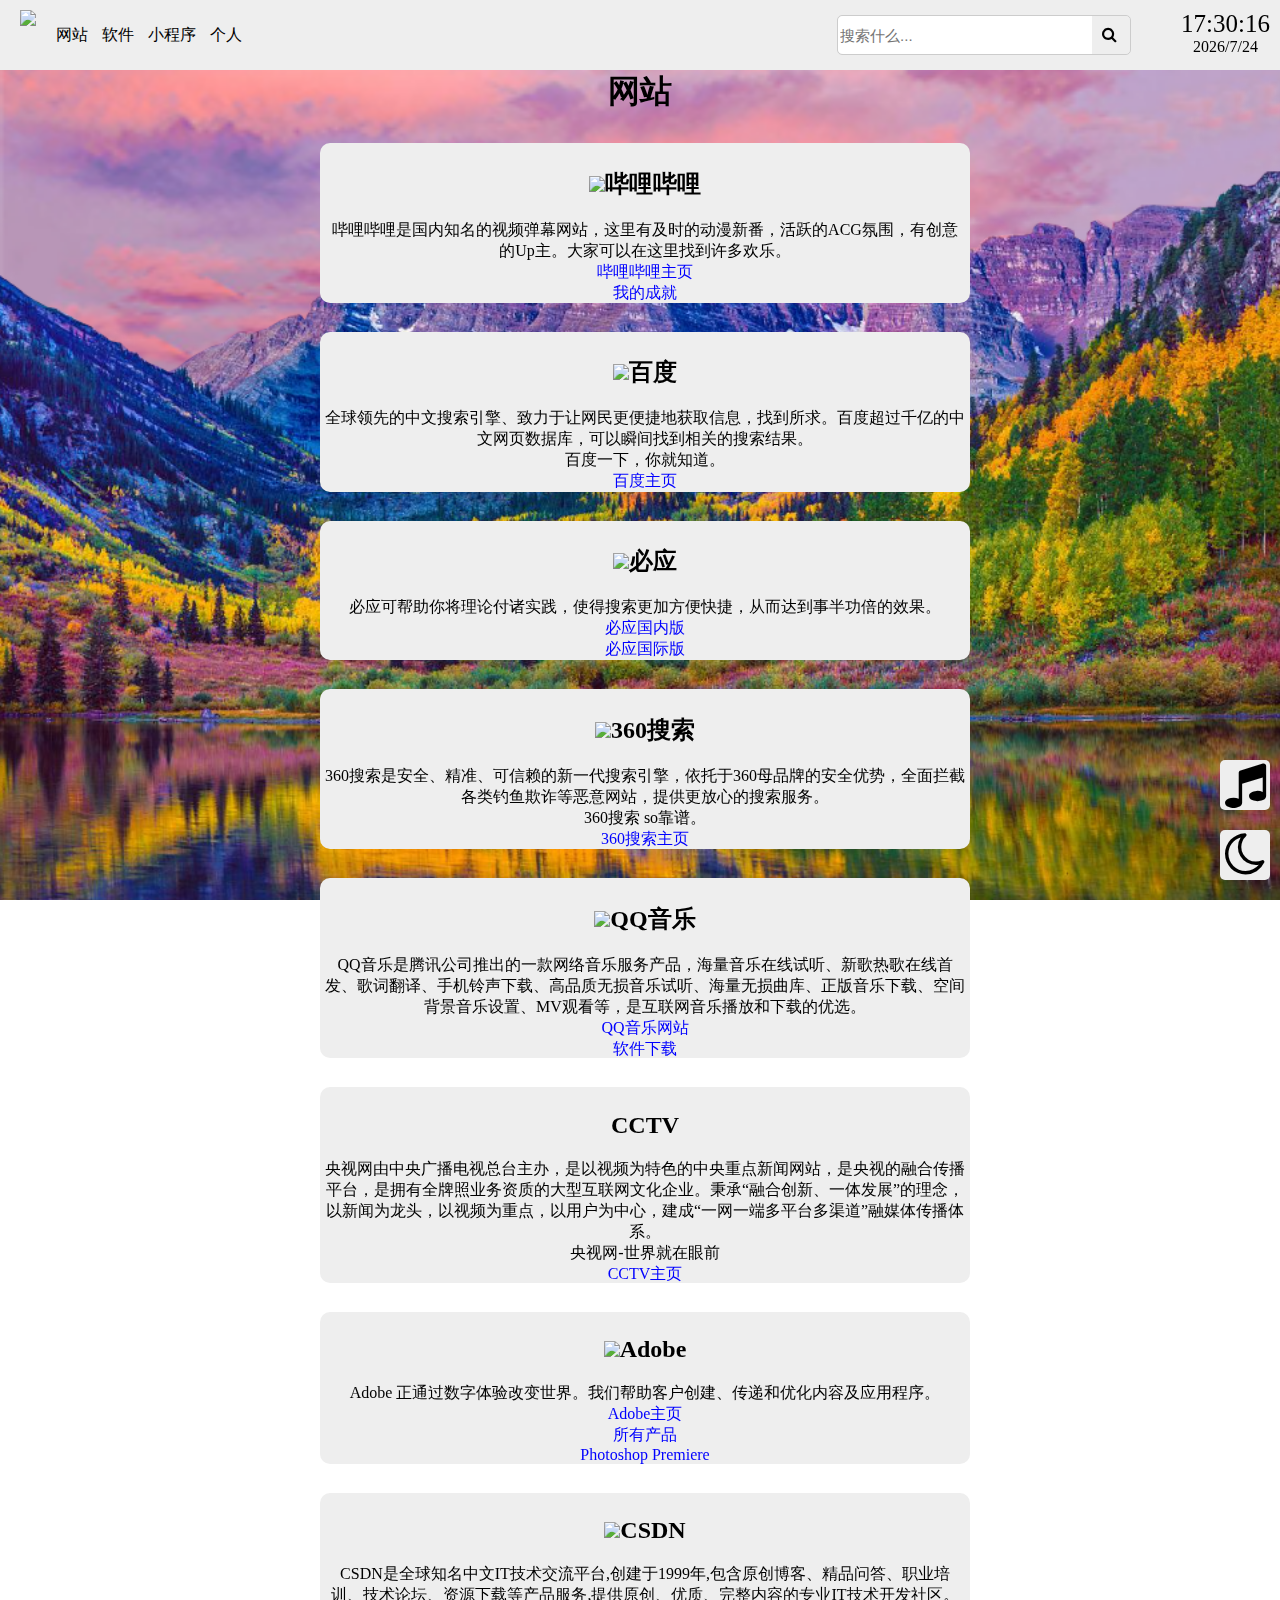
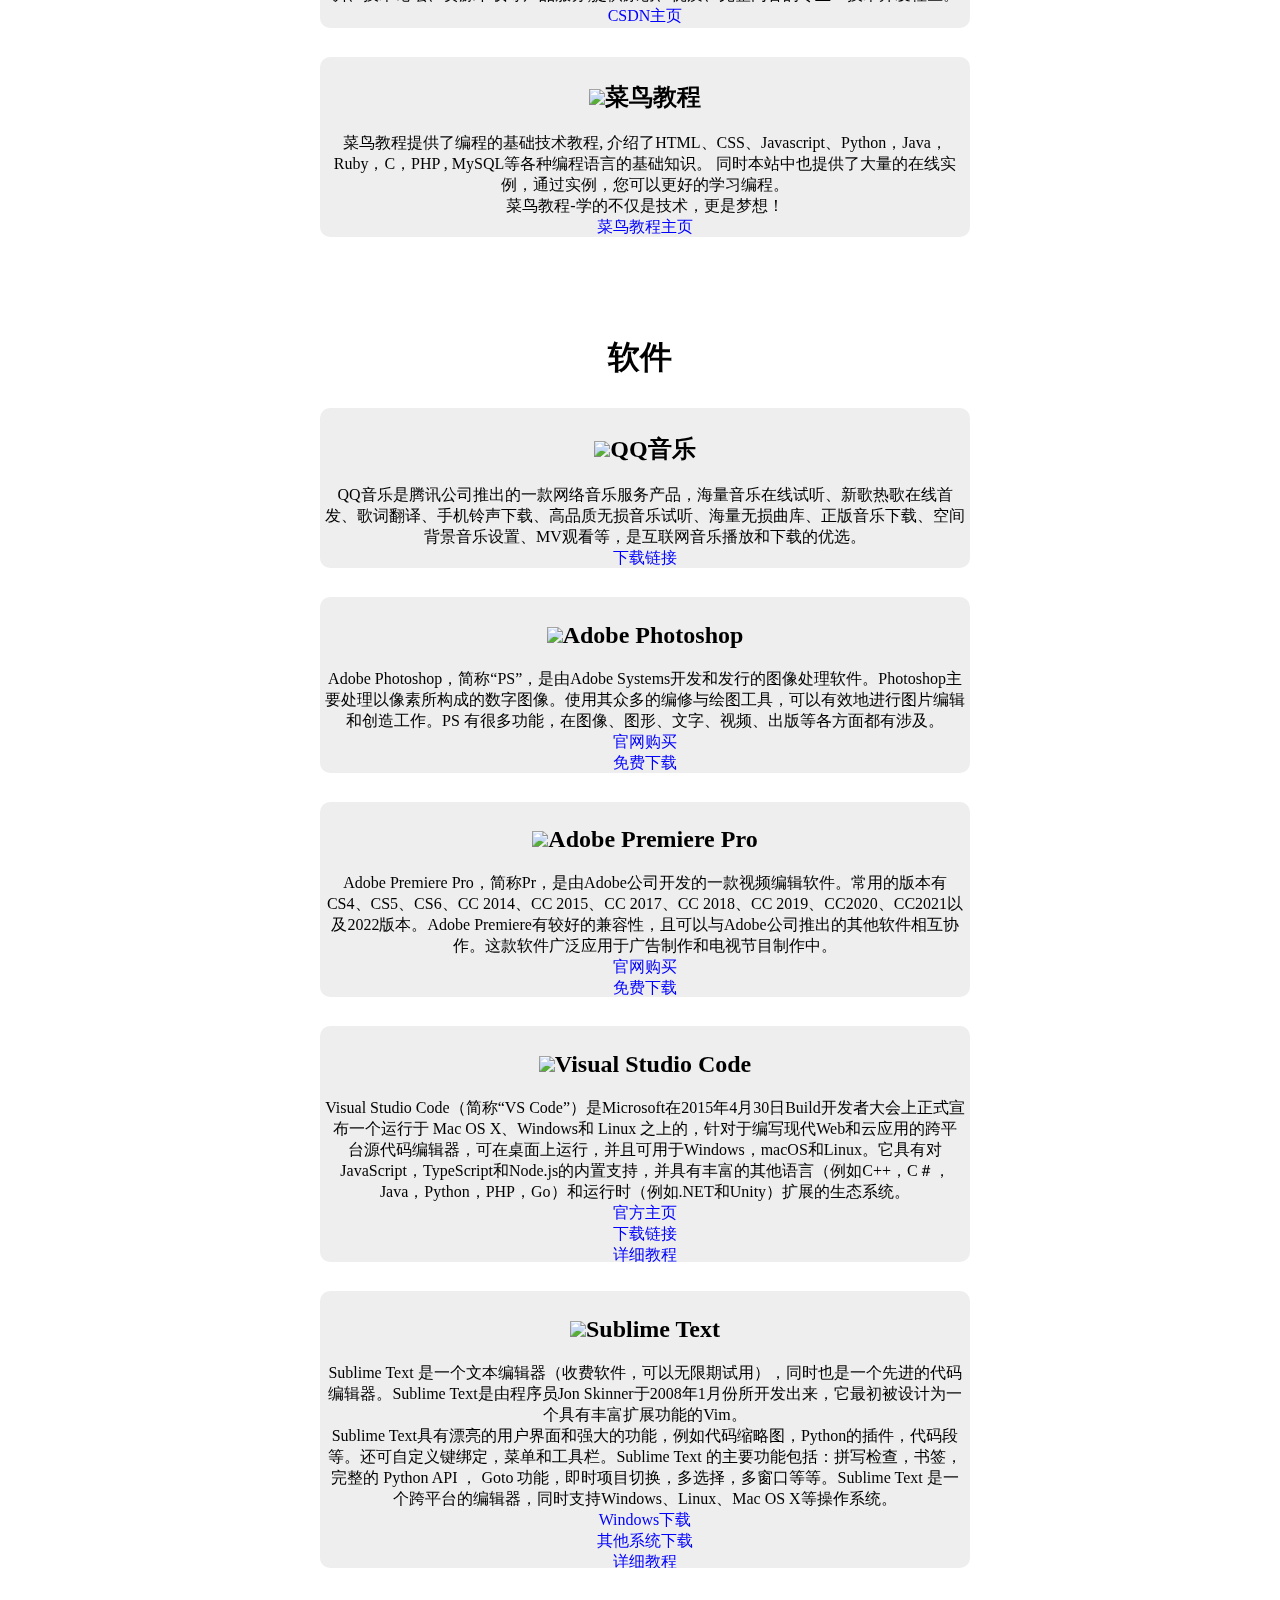
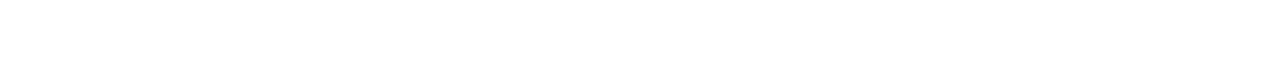
==== commit 8ec0d225: "Add files via upload" ====
--- a/home/main.html
+++ b/home/main.html
@@ -1 +1,390 @@
-<!DOCTYPE html><html><head>	<meta charset="utf-8">	<title>小天天主页</title>	<base target="_blank">	<link rel="icon" href="../TT.ico">	<link rel="stylesheet" href="../root.css">	<link rel="stylesheet" href="style.css">	<link rel="stylesheet" href="../font/main.css">	<script src="../jquery.js"></script></head><body>		<div class="main">		<h1 id="net">网站</h1>		<div>			<h2><img src="https://www.bilibili.com/favicon.ico?v=1">哔哩哔哩</h2>			<span>bilibili</span>			<span>哔哩哔哩</span>			<span>B站</span>			<span>主页</span>			<span>网站</span>			<span>视频</span>			<span>a1</span>			哔哩哔哩是国内知名的视频弹幕网站，这里有及时的动漫新番，活跃的ACG氛围，有创意的Up主。大家可以在这里找到许多欢乐。<br>			<a href="https://bilibili.com">哔哩哔哩主页</a><br>			<a href="javascript:void(0);" target="_self" id="a2">我的成就</a>		</div>		<div>			<h2><img src="https://www.baidu.com/favicon.ico">百度</h2>			<span>百度</span>			<span>主页</span>			<span>网站</span>			<span>搜索</span>			<span>搜索引擎</span>			全球领先的中文搜索引擎、致力于让网民更便捷地获取信息，找到所求。百度超过千亿的中文网页数据库，可以瞬间找到相关的搜索结果。<br>			百度一下，你就知道。<br>			<a href="https://baidu.com">百度主页</a>		</div>		<div>			<h2><img src="https://cn.bing.com/sa/simg/favicon-trans-bg-blue-mg.ico">必应</h2>			<span>bing</span>			<span>必应</span>			<span>网站</span>			<span>搜索</span>			<span>搜索引擎</span>			<span>主页</span>			必应可帮助你将理论付诸实践，使得搜索更加方便快捷，从而达到事半功倍的效果。<br>			<a href="https://cn.bing.com/?FORM=BEHPTB">必应国内版</a><br>			<a href="https://cn.bing.com/?FORM=BEHPTB&ensearch=1">必应国际版</a>		</div>		<div>			<h2><img src="https://s2.ssl.qhimg.com/static/121a1737750aa53d.ico">360搜索</h2>			<span>360</span>			<span>搜索</span>			<span>搜索引擎</span>			<span>官方</span>			<span>主页</span>			<span>网站</span>			360搜索是安全、精准、可信赖的新一代搜索引擎，依托于360母品牌的安全优势，全面拦截各类钓鱼欺诈等恶意网站，提供更放心的搜索服务。<br>360搜索 so靠谱。<br>			<a href="https://so.com">360搜索主页</a>		</div>		<div>			<h2><img src="https://y.qq.com/favicon.ico?max_age=2592000">QQ音乐</h2>			<span>QQ</span>			<span>网站</span>			<span>音乐</span>			<span>播放器</span>			<span>曲库</span>			<span>腾讯</span>			<span>MV</span>			QQ音乐是腾讯公司推出的一款网络音乐服务产品，海量音乐在线试听、新歌热歌在线首发、歌词翻译、手机铃声下载、高品质无损音乐试听、海量无损曲库、正版音乐下载、空间背景音乐设置、MV观看等，是互联网音乐播放和下载的优选。<br>			<a href="https://y.qq.com">QQ音乐网站</a><br>			<a href="https://softcdn12.mydown.com/cs/166def/QQ音乐客户端.exe">软件下载</a>		</div>		<div>			<h2>CCTV</h2>			<span>cctv</span>			<span>中央电视台</span>			<span>网站</span>			<span>电视</span>			<span>节目</span>			<span>直播</span>			<span>央视网</span>			<span>新闻</span>			央视网由中央广播电视总台主办，是以视频为特色的中央重点新闻网站，是央视的融合传播平台，是拥有全牌照业务资质的大型互联网文化企业。秉承“融合创新、一体发展”的理念，以新闻为龙头，以视频为重点，以用户为中心，建成“一网一端多平台多渠道”融媒体传播体系。<br>			央视网-世界就在眼前<br>			<a href="https://cctv.com">CCTV主页</a>		</div>		<div>			<h2><img src="https://www.adobe.com/favicon.ico">Adobe</h2>			<span>Adobe</span>			<span>公司</span>			<span>网站</span>			<span>软件</span>			Adobe 正通过数字体验改变世界。我们帮助客户创建、传递和优化内容及应用程序。<br>			<a href="https://adobe.com/cn">Adobe主页</a><br>			<a href="https://adobe.com/cn/products/catalog.html">所有产品</a><br>			<a href="javascript:void(0);" target="_self" id="a3">Photoshop</a>			<a href="javascript:void(0);" target="_self" id="a4">Premiere</a>		</div>		<div>			<h2><img src="https://g.csdnimg.cn/static/logo/favicon32.ico">CSDN</h2>			<span>CSDN</span>			<span>it技术</span>			<span>问答</span>			<span>博客</span>			<span>论坛</span>			<span>编程</span>			<span>网站</span>			<span>主页</span>			CSDN是全球知名中文IT技术交流平台,创建于1999年,包含原创博客、精品问答、职业培训、技术论坛、资源下载等产品服务,提供原创、优质、完整内容的专业IT技术开发社区。<br>			<a href="https://csdn.net">CSDN主页</a>		</div>		<div>			<h2><img src="https://static.runoob.com/images/favicon.ico">菜鸟教程</h2>			<span>编程</span>			<span>菜鸟教程</span>			<span>教程</span>			<span>学习</span>			<span>网站</span>			<span>主页</span>			<span>w3cschool</span>			菜鸟教程提供了编程的基础技术教程, 介绍了HTML、CSS、Javascript、Python，Java，Ruby，C，PHP , MySQL等各种编程语言的基础知识。 同时本站中也提供了大量的在线实例，通过实例，您可以更好的学习编程。<br>			菜鸟教程-学的不仅是技术，更是梦想！<br>			<a href="https://www.runoob.com">菜鸟教程主页</a>		</div>		<h1 id="app">软件</h1>		<div>			<h2><img src="https://y.qq.com/favicon.ico?max_age=2592000">QQ音乐</h2>			<span>QQ</span>			<span>软件</span>			<span>音乐</span>			<span>播放器</span>			<span>曲库</span>			<span>腾讯</span>			<span>MV</span>			QQ音乐是腾讯公司推出的一款网络音乐服务产品，海量音乐在线试听、新歌热歌在线首发、歌词翻译、手机铃声下载、高品质无损音乐试听、海量无损曲库、正版音乐下载、空间背景音乐设置、MV观看等，是互联网音乐播放和下载的优选。<br>			<a href="https://softcdn12.mydown.com/cs/166def/QQ音乐客户端.exe">下载链接</a>		</div>		<div>			<h2><img src="https://www.adobe.com/content/dam/acom/one-console/icons_rebrand/ps_appicon.svg">Adobe Photoshop</h2>			<span>Adobe</span>			<span>photoshop</span>			<span>软件</span>			<span>编辑器</span>			<span>图片</span>			<span>工具</span>			Adobe Photoshop，简称“PS”，是由Adobe Systems开发和发行的图像处理软件。Photoshop主要处理以像素所构成的数字图像。使用其众多的编修与绘图工具，可以有效地进行图片编辑和创造工作。PS 有很多功能，在图像、图形、文字、视频、出版等各方面都有涉及。<br>			<a href="https://adobe.com/cn/products/photoshop.html">官网购买</a><br>			<a href="https://ps20220330.oss-cn-beijing.aliyuncs.com/ceshi/02_PS%E5%AE%89%E8%A3%85.exe">免费下载</a>		</div>		<div>			<h2><img src="https://www.adobe.com/content/dam/cct/creativecloud/business/teams/free-trial-new/desktop_premiere.svg">Adobe Premiere Pro</h2>			<span>adobe</span>			<span>premiere</span>			<span>软件</span>			<span>编辑器</span>			<span>视频</span>			<span>工具</span>			Adobe Premiere Pro，简称Pr，是由Adobe公司开发的一款视频编辑软件。常用的版本有CS4、CS5、CS6、CC 2014、CC 2015、CC 2017、CC 2018、CC 2019、CC2020、CC2021以及2022版本。Adobe Premiere有较好的兼容性，且可以与Adobe公司推出的其他软件相互协作。这款软件广泛应用于广告制作和电视节目制作中。<br>			<a href="https://adobe.com/cn/products/premiere.html">官网购买</a><br>			<a href="https://weilong-1309379187.cos.ap-nanjing.myqcloud.com/pr/pr%E8%A7%86%E9%A2%91%E7%BC%96%E8%BE%91%E8%BD%AF%E4%BB%B6%E6%BF%80%E6%B4%BB%E5%AE%89%E8%A3%85%E5%8C%85.zip">免费下载</a>		</div>		<div>			<h2><img src="https://code.visualstudio.com/favicon.ico">Visual Studio Code</h2>			<span>vs code</span>			<span>Visual Studio Code</span>			<span>软件</span>			<span>编程</span>			<span>源代码</span>			<span>编辑器</span>			<span>Microsoft</span>			<span>工具</span>			Visual Studio Code（简称“VS Code”）是Microsoft在2015年4月30日Build开发者大会上正式宣布一个运行于 Mac OS X、Windows和 Linux 之上的，针对于编写现代Web和云应用的跨平台源代码编辑器，可在桌面上运行，并且可用于Windows，macOS和Linux。它具有对JavaScript，TypeScript和Node.js的内置支持，并具有丰富的其他语言（例如C++，C＃，Java，Python，PHP，Go）和运行时（例如.NET和Unity）扩展的生态系统。<br>			<a href="https://code.visualstudio.com/">官方主页</a><br>			<a href="https://vscode.cdn.azure.cn/stable/dfd34e8260c270da74b5c2d86d61aee4b6d56977/VSCodeUserSetup-x64-1.66.2.exe">下载链接</a><br>			<a href="https://blog.csdn.net/dcczzzm/article/details/124220295">详细教程</a>		</div>		<div>			<h2><img src="https://sublimetext.com/favicon.ico">Sublime Text</h2>			<span>Sublime</span>			<span>Sublime Text</span>			<span>软件</span>			<span>编程</span>			<span>源代码</span>			<span>编辑器</span>			<span>工具</span>			Sublime Text 是一个文本编辑器（收费软件，可以无限期试用），同时也是一个先进的代码编辑器。Sublime Text是由程序员Jon Skinner于2008年1月份所开发出来，它最初被设计为一个具有丰富扩展功能的Vim。<br>			Sublime Text具有漂亮的用户界面和强大的功能，例如代码缩略图，Python的插件，代码段等。还可自定义键绑定，菜单和工具栏。Sublime Text 的主要功能包括：拼写检查，书签，完整的 Python API ， Goto 功能，即时项目切换，多选择，多窗口等等。Sublime Text 是一个跨平台的编辑器，同时支持Windows、Linux、Mac OS X等操作系统。<br>			<a href="https://sublimetext.com">Windows下载</a><br>			<a href="https://sublimetext.com/3">其他系统下载</a><br>			<a href="https://blog.csdn.net/ITTechnologyHome/article/details/80486235">详细教程</a>		</div>		<h1 id="program">小程序</h1>		<div>			<h2><img src="../TT.ico">音乐播放器</h2>			<span>小程序</span>			<span>音频</span>			<span>小天</span>			<span>播放器</span>			<span>音乐</span>			小天制作的音乐播放器<br>			支持<p id="musicPlayer_support"></p>的音频格式<br>			版本号:1.2.1<br>			<input type="text" id="musicPlayer_filename" placeholder="文件路径"><br>			<div id="musicPlayer_btn">播放</div>		</div>		<h1 id="me">个人</h1>		<div>			<h2>自我介绍</h2>			<span>自我介绍</span>			<span>个人</span>			<span>介绍</span>			<span>作者</span>			<table>				<tr>					<td>姓名：</td>					<td>雷子龙</td>				</tr>				<tr>					<td>性别：</td>					<td>男</td>				</tr>				<tr>					<td>年龄：</td>					<td id="age"></td>				</tr>				<tr>					<td>爱好：</td>					<td>编程、乐高</td>				</tr>			</table>		</div>		<div>			<h2>联系方式</h2>			<span>联系方式</span>			<span>联系</span>			<span>沟通</span>			<span>交流</span>			<span>个人</span>			<span>注册</span>			<span>作者</span>			<table>				<tr>					<td>微信号：</td>					<td>:(</td>				</tr>				<tr>					<td>QQ：</td>					<td>						1739406735<br>						小天					</td>				</tr>				<tr>					<td>邮箱：</td>					<td>ttowill@163.com</td>				</tr>			</table>		</div>		<div>			<h2><img src="https://bilibili.com/favicon.ico?v=1">哔哩哔哩成就</h2>			<span>哔哩哔哩</span>			<span>B站</span>			<span>bilibili</span>			<span>成就</span>			<span>个人</span>			<span>作者</span>			<span>a2</span>			从2022年8月16日注册<a href="javascript:void(0);" target="_self" id="a1">哔哩哔哩</a>开始，我就一直做视频，下面是我在B站的成就。			<table>				<tr>					<td>代表作：</td>					<td>						<a href="https://www.bilibili.com/video/BV1a14y147ec?spm_id_from=333.999.0.0&vd_source=bbb02fd2993371877340669a303a44f6">lego EV3 45544作品１：巡逻发射枪</a><br>						<a href="https://www.bilibili.com/video/BV1GV4y1x7ri?spm_id_from=333.999.0.0&vd_source=bbb02fd2993371877340669a303a44f6">lego EV3 45544 机械手（含搭建过程与程序）</a><br>					</td>				</tr>				<tr>					<td>个人空间：</td>					<td>						<a href="https://space.bilibili.com/1707243095?spm_id_from=333.1007.0.0">小天天爱玩</a>					</td>				</tr>				<tr>					<td>极品飞车14：</td>					<td>						<a href="https://space.bilibili.com/1707243095/channel/seriesdetail?sid=2559949">赛车关卡</a><br>						<a href="https://space.bilibili.com/1707243095/channel/seriesdetail?sid=2559943&ctype=0">警车关卡</a>					</td>				</tr>			</table>		</div>	</div>	<div class="load">		<div class="fa fa-spinner fa-pulse fa-2x"></div>	</div>	<div class="last_text_box">		<p id="last_text"></p>	</div>		<div id="background">		<div id="background_back">			<img src="../background_back.png" alt="background_back" id="background_back_front">			<img src="../background_back.png" alt="background_back" id="background_back_back">		</div>		<div id="background_front"><img src="../background.png" alt="background_front"></div>	</div>		<div class="top">		<div class="top_left">			<a href="main.html">				<img src="../tt.ico" height="50px">			</a>			<div class="top_left_text">				<a href="#net">网站</a>				<a href="#app">软件</a>				<a href="#program">小程序</a>				<a href="#me">个人</a>			</div>		</div>		<div class="top_right">			<div class="search">				<input type="text" id="search_input" placeholder="搜索什么..." title="输入关键词">				<div id="search_icon">					<div class="search_icon_item fa fa-search" title="开始搜索"></div>				</div>			</div>			<div class="time">				<p id="sec" style="font-size: 25px;"></p>				<p id="date"></p>			</div>		</div>	</div>		<div class="bottom">		<div id="to_top" class="fa-angle-double-up" title="回到顶部"></div>		<div id="home" class="fa-home" title="回到主页"></div>		<div id="music" class="fa-music" title="播放背景音乐"></div>		<div id="darkMode" class="fa-moon-o" title="进入深夜模式"></div>	</div>		<div class="info_box">		<div class="info">			<h2>提示</h2><hr>			<p></p>			<div id="info_button">确定</div>		</div>	</div>		<div class="musicPlayer_box">		<div class="musicPlayer">			<div class="title">				<h2>音乐播放器</h2>			</div>			<div class="fa fa-close" id="close" title="关闭"></div>			<hr>			<video loop style="display: none;" id="musicPlayer"></video>			<p id="musicPlayer_filename_output" style="font-size: 20px;"></p>			<div id="musicPlayer_duration">				<div id="musicPlayer_currentTime">					<p id="musicPlayer_duration_text" style="color: white;"></p>				</div>			</div>			<div class="control">				<div class="fa fa-play" id="play" title="播放"></div>				<div class="fa fa-stop" id="stop" title="停止"></div>			</div>			<div class="fa fa-volume-up">				<input type="range" id="musicPlayer_volume" min="0" max="100">			</div>		</div>	</div>	<video autoplay loop style="display: none;" id="backgroundMusic"></video>	<script src="../random.js"></script>	<script src="script.js"></script></body>			
+<!DOCTYPE html>
+<html>
+<head>
+	<meta charset="utf-8">
+	<title>小天天主页</title>
+	<base target="_blank">
+	<link rel="icon" href="../TT.ico">
+	<link rel="stylesheet" href="../root.css">
+	<link rel="stylesheet" href="style.css">
+	<link rel="stylesheet" href="../font/main.css">
+	<script src="../jquery.js"></script>
+	<script src="../random.js"></script>
+</head>
+<body>
+
+	<!-- main -->
+	<div class="main">
+		<h1 id="net">网站</h1>
+		<div>
+			<h2><img src="https://www.bilibili.com/favicon.ico?v=1">哔哩哔哩</h2>
+			<span>bilibili</span>
+			<span>哔哩哔哩</span>
+			<span>B站</span>
+			<span>主页</span>
+			<span>网站</span>
+			<span>视频</span>
+			<span>a1</span>
+			哔哩哔哩是国内知名的视频弹幕网站，这里有及时的动漫新番，活跃的ACG氛围，有创意的Up主。大家可以在这里找到许多欢乐。<br>
+			<a href="https://bilibili.com">哔哩哔哩主页</a><br>
+			<a href="javascript:void(0);" target="_self" id="a2">我的成就</a>
+		</div>
+		<div>
+			<h2><img src="https://www.baidu.com/favicon.ico">百度</h2>
+			<span>百度</span>
+			<span>主页</span>
+			<span>网站</span>
+			<span>搜索</span>
+			<span>搜索引擎</span>
+			全球领先的中文搜索引擎、致力于让网民更便捷地获取信息，找到所求。百度超过千亿的中文网页数据库，可以瞬间找到相关的搜索结果。<br>
+			百度一下，你就知道。<br>
+			<a href="https://baidu.com">百度主页</a>
+		</div>
+		<div>
+			<h2><img src="https://cn.bing.com/sa/simg/favicon-trans-bg-blue-mg.ico">必应</h2>
+			<span>bing</span>
+			<span>必应</span>
+			<span>网站</span>
+			<span>搜索</span>
+			<span>搜索引擎</span>
+			<span>主页</span>
+			必应可帮助你将理论付诸实践，使得搜索更加方便快捷，从而达到事半功倍的效果。<br>
+			<a href="https://cn.bing.com/?FORM=BEHPTB">必应国内版</a><br>
+			<a href="https://cn.bing.com/?FORM=BEHPTB&ensearch=1">必应国际版</a>
+		</div>
+		<div>
+			<h2><img src="https://s2.ssl.qhimg.com/static/121a1737750aa53d.ico">360搜索</h2>
+			<span>360</span>
+			<span>搜索</span>
+			<span>搜索引擎</span>
+			<span>官方</span>
+			<span>主页</span>
+			<span>网站</span>
+			360搜索是安全、精准、可信赖的新一代搜索引擎，依托于360母品牌的安全优势，全面拦截各类钓鱼欺诈等恶意网站，提供更放心的搜索服务。<br>360搜索 so靠谱。<br>
+			<a href="https://so.com">360搜索主页</a>
+		</div>
+		<div>
+			<h2><img src="https://y.qq.com/favicon.ico?max_age=2592000">QQ音乐</h2>
+			<span>QQ</span>
+			<span>网站</span>
+			<span>音乐</span>
+			<span>播放器</span>
+			<span>曲库</span>
+			<span>腾讯</span>
+			<span>MV</span>
+			QQ音乐是腾讯公司推出的一款网络音乐服务产品，海量音乐在线试听、新歌热歌在线首发、歌词翻译、手机铃声下载、高品质无损音乐试听、海量无损曲库、正版音乐下载、空间背景音乐设置、MV观看等，是互联网音乐播放和下载的优选。<br>
+			<a href="https://y.qq.com">QQ音乐网站</a><br>
+			<a href="https://softcdn12.mydown.com/cs/166def/QQ音乐客户端.exe">软件下载</a>
+		</div>
+		<div>
+			<h2>CCTV</h2>
+			<span>cctv</span>
+			<span>中央电视台</span>
+			<span>网站</span>
+			<span>电视</span>
+			<span>节目</span>
+			<span>直播</span>
+			<span>央视网</span>
+			<span>新闻</span>
+			央视网由中央广播电视总台主办，是以视频为特色的中央重点新闻网站，是央视的融合传播平台，是拥有全牌照业务资质的大型互联网文化企业。秉承“融合创新、一体发展”的理念，以新闻为龙头，以视频为重点，以用户为中心，建成“一网一端多平台多渠道”融媒体传播体系。<br>
+			央视网-世界就在眼前<br>
+			<a href="https://cctv.com">CCTV主页</a>
+		</div>
+		<div>
+			<h2><img src="https://www.adobe.com/favicon.ico">Adobe</h2>
+			<span>Adobe</span>
+			<span>公司</span>
+			<span>网站</span>
+			<span>软件</span>
+			Adobe 正通过数字体验改变世界。我们帮助客户创建、传递和优化内容及应用程序。<br>
+			<a href="https://adobe.com/cn">Adobe主页</a><br>
+			<a href="https://adobe.com/cn/products/catalog.html">所有产品</a><br>
+			<a href="javascript:void(0);" target="_self" id="a3">Photoshop</a>
+			<a href="javascript:void(0);" target="_self" id="a4">Premiere</a>
+		</div>
+		<div>
+			<h2><img src="https://g.csdnimg.cn/static/logo/favicon32.ico">CSDN</h2>
+			<span>CSDN</span>
+			<span>it技术</span>
+			<span>问答</span>
+			<span>博客</span>
+			<span>论坛</span>
+			<span>编程</span>
+			<span>网站</span>
+			<span>主页</span>
+			CSDN是全球知名中文IT技术交流平台,创建于1999年,包含原创博客、精品问答、职业培训、技术论坛、资源下载等产品服务,提供原创、优质、完整内容的专业IT技术开发社区。<br>
+			<a href="https://csdn.net">CSDN主页</a>
+		</div>
+		<div>
+			<h2><img src="https://static.runoob.com/images/favicon.ico">菜鸟教程</h2>
+			<span>编程</span>
+			<span>菜鸟教程</span>
+			<span>教程</span>
+			<span>学习</span>
+			<span>网站</span>
+			<span>主页</span>
+			<span>w3cschool</span>
+			菜鸟教程提供了编程的基础技术教程, 介绍了HTML、CSS、Javascript、Python，Java，Ruby，C，PHP , MySQL等各种编程语言的基础知识。 同时本站中也提供了大量的在线实例，通过实例，您可以更好的学习编程。<br>
+			菜鸟教程-学的不仅是技术，更是梦想！<br>
+			<a href="https://www.runoob.com">菜鸟教程主页</a>
+		</div>
+		<h1 id="app">软件</h1>
+		<div>
+			<h2><img src="https://y.qq.com/favicon.ico?max_age=2592000">QQ音乐</h2>
+			<span>QQ</span>
+			<span>软件</span>
+			<span>音乐</span>
+			<span>播放器</span>
+			<span>曲库</span>
+			<span>腾讯</span>
+			<span>MV</span>
+			QQ音乐是腾讯公司推出的一款网络音乐服务产品，海量音乐在线试听、新歌热歌在线首发、歌词翻译、手机铃声下载、高品质无损音乐试听、海量无损曲库、正版音乐下载、空间背景音乐设置、MV观看等，是互联网音乐播放和下载的优选。<br>
+			<a href="https://softcdn12.mydown.com/cs/166def/QQ音乐客户端.exe">下载链接</a>
+		</div>
+		<div>
+			<h2><img src="https://www.adobe.com/content/dam/acom/one-console/icons_rebrand/ps_appicon.svg">Adobe Photoshop</h2>
+			<span>Adobe</span>
+			<span>photoshop</span>
+			<span>软件</span>
+			<span>编辑器</span>
+			<span>图片</span>
+			<span>工具</span>
+			Adobe Photoshop，简称“PS”，是由Adobe Systems开发和发行的图像处理软件。Photoshop主要处理以像素所构成的数字图像。使用其众多的编修与绘图工具，可以有效地进行图片编辑和创造工作。PS 有很多功能，在图像、图形、文字、视频、出版等各方面都有涉及。<br>
+			<a href="https://adobe.com/cn/products/photoshop.html">官网购买</a><br>
+			<a href="https://ps20220330.oss-cn-beijing.aliyuncs.com/ceshi/02_PS%E5%AE%89%E8%A3%85.exe">免费下载</a>
+		</div>
+		<div>
+			<h2><img src="https://www.adobe.com/content/dam/cct/creativecloud/business/teams/free-trial-new/desktop_premiere.svg">Adobe Premiere Pro</h2>
+			<span>adobe</span>
+			<span>premiere</span>
+			<span>软件</span>
+			<span>编辑器</span>
+			<span>视频</span>
+			<span>工具</span>
+			Adobe Premiere Pro，简称Pr，是由Adobe公司开发的一款视频编辑软件。常用的版本有CS4、CS5、CS6、CC 2014、CC 2015、CC 2017、CC 2018、CC 2019、CC2020、CC2021以及2022版本。Adobe Premiere有较好的兼容性，且可以与Adobe公司推出的其他软件相互协作。这款软件广泛应用于广告制作和电视节目制作中。<br>
+			<a href="https://adobe.com/cn/products/premiere.html">官网购买</a><br>
+			<a href="https://weilong-1309379187.cos.ap-nanjing.myqcloud.com/pr/pr%E8%A7%86%E9%A2%91%E7%BC%96%E8%BE%91%E8%BD%AF%E4%BB%B6%E6%BF%80%E6%B4%BB%E5%AE%89%E8%A3%85%E5%8C%85.zip">免费下载</a>
+		</div>
+		<div>
+			<h2><img src="https://code.visualstudio.com/favicon.ico">Visual Studio Code</h2>
+			<span>vs code</span>
+			<span>Visual Studio Code</span>
+			<span>软件</span>
+			<span>编程</span>
+			<span>源代码</span>
+			<span>编辑器</span>
+			<span>Microsoft</span>
+			<span>工具</span>
+			Visual Studio Code（简称“VS Code”）是Microsoft在2015年4月30日Build开发者大会上正式宣布一个运行于 Mac OS X、Windows和 Linux 之上的，针对于编写现代Web和云应用的跨平台源代码编辑器，可在桌面上运行，并且可用于Windows，macOS和Linux。它具有对JavaScript，TypeScript和Node.js的内置支持，并具有丰富的其他语言（例如C++，C＃，Java，Python，PHP，Go）和运行时（例如.NET和Unity）扩展的生态系统。<br>
+			<a href="https://code.visualstudio.com/">官方主页</a><br>
+			<a href="https://vscode.cdn.azure.cn/stable/dfd34e8260c270da74b5c2d86d61aee4b6d56977/VSCodeUserSetup-x64-1.66.2.exe">下载链接</a><br>
+			<a href="https://blog.csdn.net/dcczzzm/article/details/124220295">详细教程</a>
+		</div>
+		<div>
+			<h2><img src="https://sublimetext.com/favicon.ico">Sublime Text</h2>
+			<span>Sublime</span>
+			<span>Sublime Text</span>
+			<span>软件</span>
+			<span>编程</span>
+			<span>源代码</span>
+			<span>编辑器</span>
+			<span>工具</span>
+			Sublime Text 是一个文本编辑器（收费软件，可以无限期试用），同时也是一个先进的代码编辑器。Sublime Text是由程序员Jon Skinner于2008年1月份所开发出来，它最初被设计为一个具有丰富扩展功能的Vim。<br>
+			Sublime Text具有漂亮的用户界面和强大的功能，例如代码缩略图，Python的插件，代码段等。还可自定义键绑定，菜单和工具栏。Sublime Text 的主要功能包括：拼写检查，书签，完整的 Python API ， Goto 功能，即时项目切换，多选择，多窗口等等。Sublime Text 是一个跨平台的编辑器，同时支持Windows、Linux、Mac OS X等操作系统。<br>
+			<a href="https://sublimetext.com">Windows下载</a><br>
+			<a href="https://sublimetext.com/3">其他系统下载</a><br>
+			<a href="https://blog.csdn.net/ITTechnologyHome/article/details/80486235">详细教程</a>
+		</div>
+		<h1 id="program">小程序</h1>
+		<div>
+			<h2><img src="../TT.ico">音乐播放器</h2>
+			<span>小程序</span>
+			<span>音频</span>
+			<span>小天</span>
+			<span>播放器</span>
+			<span>音乐</span>
+			小天制作的音乐播放器<br>
+			支持<p id="musicPlayer_support"></p>的音频格式<br>
+			版本号:1.2.1<br>
+			<input type="text" id="musicPlayer_filename" placeholder="文件路径">
+			<label for="musicPlayer_file" class="musicPlayer_file_btn">浏览</label>
+			<input type="file" id="musicPlayer_file" style="display: none;">
+			<div id="musicPlayer_btn">播放</div>
+		</div>
+		<h1 id="me">个人</h1>
+		<div>
+			<h2>自我介绍</h2>
+			<span>自我介绍</span>
+			<span>个人</span>
+			<span>介绍</span>
+			<span>作者</span>
+			<table>
+				<tr>
+					<td>姓名：</td>
+					<td>雷子龙</td>
+				</tr>
+				<tr>
+					<td>性别：</td>
+					<td>男</td>
+				</tr>
+				<tr>
+					<td>年龄：</td>
+					<td id="age"></td>
+				</tr>
+				<tr>
+					<td>爱好：</td>
+					<td>编程、乐高</td>
+				</tr>
+			</table>
+		</div>
+		<div>
+			<h2>联系方式</h2>
+			<span>联系方式</span>
+			<span>联系</span>
+			<span>沟通</span>
+			<span>交流</span>
+			<span>个人</span>
+			<span>注册</span>
+			<span>作者</span>
+			<table>
+				<tr>
+					<td>微信号：</td>
+					<td>ttowill</td>
+				</tr>
+				<tr>
+					<td>QQ：</td>
+					<td>
+						1739406735<br>
+						小天
+					</td>
+				</tr>
+				<tr>
+					<td>邮箱：</td>
+					<td>ttowill@163.com</td>
+				</tr>
+			</table>
+		</div>
+		<div>
+			<h2><img src="https://bilibili.com/favicon.ico?v=1">哔哩哔哩成就</h2>
+			<span>哔哩哔哩</span>
+			<span>B站</span>
+			<span>bilibili</span>
+			<span>成就</span>
+			<span>个人</span>
+			<span>作者</span>
+			<span>a2</span>
+			从2022年8月16日注册<a href="javascript:void(0);" target="_self" id="a1">哔哩哔哩</a>开始，我就一直做视频，下面是我在B站的成就。
+			<table>
+				<tr>
+					<td>代表作：</td>
+					<td>
+						<a href="https://www.bilibili.com/video/BV1a14y147ec?spm_id_from=333.999.0.0&vd_source=bbb02fd2993371877340669a303a44f6">lego EV3 45544作品１：巡逻发射枪</a><br>
+						<a href="https://www.bilibili.com/video/BV1GV4y1x7ri?spm_id_from=333.999.0.0&vd_source=bbb02fd2993371877340669a303a44f6">lego EV3 45544 机械手（含搭建过程与程序）</a><br>
+					</td>
+				</tr>
+				<tr>
+					<td>个人空间：</td>
+					<td>
+						<a href="https://space.bilibili.com/1707243095?spm_id_from=333.1007.0.0">小天天爱玩</a>
+					</td>
+				</tr>
+				<tr>
+					<td>极品飞车14：</td>
+					<td>
+						<a href="https://space.bilibili.com/1707243095/channel/seriesdetail?sid=2559949">赛车关卡</a><br>
+						<a href="https://space.bilibili.com/1707243095/channel/seriesdetail?sid=2559943&ctype=0">警车关卡</a>
+					</td>
+				</tr>
+			</table>
+		</div>
+	</div>
+	<div class="load">
+		<div class="fa fa-spinner fa-pulse fa-2x"></div>
+	</div>
+	<div class="last_text_box">
+		<p id="last_text"></p>
+	</div>
+
+	<!-- background -->
+	<div id="background">
+		<div id="background_back">
+			<img src="../background_back.png" alt="background_back" id="background_back_front">
+			<img src="../background_back.png" alt="background_back" id="background_back_back">
+		</div>
+		<div id="background_front"><img src="../background.png" alt="background_front"></div>
+	</div>
+
+	<!-- top -->
+	<div class="top">
+		<div class="top_left">
+			<a href="main.html">
+				<img src="../tt.ico" height="50px">
+			</a>
+			<div class="top_left_text">
+				<a href="#net">网站</a>
+				<a href="#app">软件</a>
+				<a href="#program">小程序</a>
+				<a href="#me">个人</a>
+			</div>
+		</div>
+		<div class="top_right">
+			<div class="search">
+				<input type="text" id="search_input" placeholder="搜索什么..." title="输入关键词">
+				<div id="search_icon">
+					<div class="search_icon_item fa fa-search" title="开始搜索"></div>
+				</div>
+			</div>
+			<div class="time">
+				<p id="sec" style="font-size: 25px;"></p>
+				<p id="date"></p>
+			</div>
+		</div>
+	</div>
+
+	<!-- bottom -->
+	<div class="bottom">
+		<div id="to_top" class="fa-angle-double-up" title="回到顶部"></div>
+		<div id="home" class="fa-home" title="回到主页"></div>
+		<div id="music" class="fa-music" title="播放背景音乐"></div>
+		<div id="darkMode" class="fa-moon-o" title="进入深夜模式"></div>
+	</div>
+
+	<!-- info -->
+	<div class="info_box">
+		<div class="info">
+			<h2>提示</h2><hr>
+			<p></p>
+			<div id="info_button">确定</div>
+		</div>
+	</div>
+
+	<!-- musicPlayer -->
+	<div class="musicPlayer_box">
+		<div class="musicPlayer">
+			<div class="title">
+				<h2>音乐播放器</h2>
+			</div>
+			<div class="fa fa-close" id="close" title="关闭"></div>
+			<hr>
+			<video style="display: none;" id="musicPlayer"></video>
+			<p id="musicPlayer_filename_output" style="font-size: 20px;"></p>
+			<div id="musicPlayer_duration">
+				<div id="musicPlayer_currentTime">
+					<p id="musicPlayer_duration_text" style="color: white;"></p>
+				</div>
+			</div>
+			<div class="control">
+				<div class="fa fa-play" id="play" title="播放"></div>
+				<div class="fa fa-stop" id="stop" title="停止"></div>
+			</div>
+			<div class="fa fa-volume-up">
+				<input type="range" id="musicPlayer_volume" min="0" max="100">
+			</div>
+		</div>
+	</div>
+
+	<video autoplay loop style="display: none;" id="backgroundMusic"></video>
+
+
+	<script src="script.js"></script>
+</body>--- a/root.css
+++ b/root.css
@@ -1,6 +1 @@
-:root{
-	--white: #eee;
-	--gray: #ccc;
-	--black: #222;
-	--black_gray: #555;
-}+:root{--white: #eee;--gray: #ccc;--black: #222;--black_gray: #555;}
--- a/home/style.css
+++ b/home/style.css
@@ -1,11 +1,9 @@
 body{
-	/* background: url("../background.png") no-repeat fixed center; */
 	background-size: cover;
 	margin: 0;
 	transition: 1s;
 }
 .darkMode body{
-	/* background-image: url("../darkMode_background.png"); */
 	color: white;
 }
 
@@ -123,7 +121,7 @@
 /* musicPlayer in .main */
 #musicPlayer_filename{
 	height: 25px;
-	width: 90%;
+	width: 50%;
 	font-size: 15px;
 	border: 3px solid black;
 	border-radius: 5px;
@@ -143,7 +141,7 @@
 	border-radius: 5px;
 	margin: 10px auto;
 	cursor: pointer;
-	transition: 0.3s;
+	transition: 0.3s linear;
 }
 #musicPlayer_btn:hover{
 	background: #55f;
@@ -154,6 +152,19 @@
 }
 .darkMode #musicPlayer_btn:hover{
 	background: #fd5;
+}
+.musicPlayer_file_btn{
+	height: 100%;
+	padding: 5px 10px;
+	margin: 2px;
+	border-radius: 5px;
+	background: blue;
+	color: white;
+	cursor: pointer;
+	transition: 0.3s linear;
+}
+.musicPlayer_file_btn:hover{
+	background: #55f;
 }
 
 /*top*/
